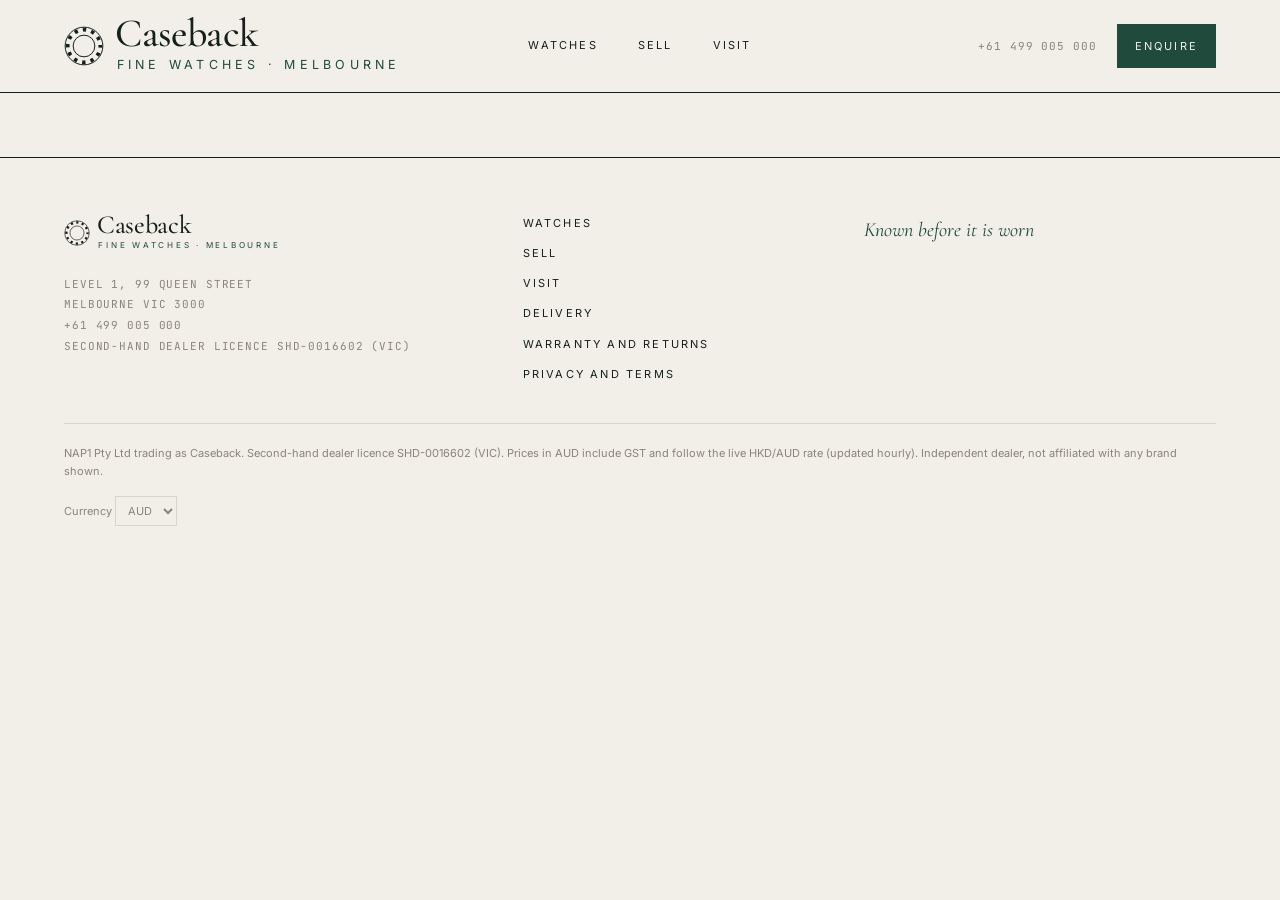
==== kit/index.caseback.template.html @ e190d452 "Caseback rebrand: new presentation layer (tokens, lockup, hero, ledger, tiles, product report, sell " ====
<!DOCTYPE html>
<html lang="en-AU">
<head>
<meta charset="utf-8">
<meta name="viewport" content="width=device-width, initial-scale=1">
<title>Caseback · Fine watches, Melbourne</title>
<meta name="description" content="Caseback is an independent Melbourne dealer in new and pre-owned fine watches. Rolex, Patek Philippe, Audemars Piguet, Richard Mille and more. Level 1, 99 Queen Street, by appointment.">
<link rel="icon" type="image/svg+xml" href="data:image/svg+xml,%3Csvg xmlns=%27http://www.w3.org/2000/svg%27 viewBox=%270 0 140 140%27 fill=%27none%27 stroke=%27%2315201C%27%3E%3Ccircle cx=%2770%27 cy=%2770%27 r=%2764%27 stroke-width=%277%27/%3E%3Ccircle cx=%2770%27 cy=%2770%27 r=%2750%27 stroke-width=%2722%27 stroke-dasharray=%2712 17.85%27 stroke-dashoffset=%276%27/%3E%3C/svg%3E">
<link rel="preconnect" href="https://fonts.googleapis.com">
<link rel="preconnect" href="https://fonts.gstatic.com" crossorigin>
<link href="https://fonts.googleapis.com/css2?family=Cormorant+Garamond:ital,wght@0,300;0,400;0,500;1,300;1,400&family=Inter:wght@400;500&family=JetBrains+Mono:wght@400&display=swap" rel="stylesheet">
<style id="caseback">
/* Caseback design tokens, v1, 2026-11-09 (from BRAND.md) */
:root{
  --cb-chalk:#F1EFE8;--cb-paper:#F6F4EE;--cb-peat:#15201C;--cb-bottle:#1F4A3C;--cb-bottle-deep:#143127;--cb-straw:#C9B98A;
  --cb-stone:#5C5853;--cb-mist:#8A8479;--cb-rule:#D6D5CE;--cb-rule-dark:#2E5C4C;--cb-on-dark:#F1EFE8;--cb-on-dark-muted:#CFE0D8;--cb-on-peat-muted:#B9B2A3;
  --cb-ok:#2F6B4F;--cb-warn:#8A5A1E;--cb-error:#7A2E2E;
  --cb-bg:var(--cb-chalk);--cb-bg-raised:var(--cb-paper);--cb-fg:var(--cb-peat);--cb-fg-2:var(--cb-stone);--cb-fg-3:var(--cb-mist);
  --cb-accent:var(--cb-bottle);--cb-accent-hover:var(--cb-bottle-deep);--cb-line:var(--cb-peat);--cb-line-soft:var(--cb-rule);
  --cb-font-display:"Cormorant Garamond","Times New Roman",serif;--cb-font-ui:Inter,system-ui,-apple-system,sans-serif;--cb-font-mono:"JetBrains Mono",ui-monospace,"SF Mono",Menlo,monospace;
  --cb-text-hero:112px;--cb-text-display:96px;--cb-text-h1:60px;--cb-text-h2:44px;--cb-text-h3:30px;--cb-text-h4:24px;--cb-text-wordmark:40px;
  --cb-text-body:16px;--cb-text-body-sm:13px;--cb-text-label:11px;--cb-text-badge:10px;--cb-text-mono:13px;--cb-text-mono-sm:11px;
  --cb-track-label:.2em;--cb-track-badge:.16em;--cb-track-desc:.34em;--cb-track-display:-.02em;
  --cb-leading-display:.92;--cb-leading-heading:1.05;--cb-leading-body:1.65;
  --cb-s1:4px;--cb-s2:8px;--cb-s3:12px;--cb-s4:16px;--cb-s5:24px;--cb-s6:32px;--cb-s7:48px;--cb-s8:64px;--cb-s9:96px;--cb-s10:128px;
  --cb-gutter:64px;--cb-max:1312px;--cb-col-gap:24px;--cb-radius:0;--cb-radius-icon:14px;
  --cb-ease:cubic-bezier(.2,.6,.2,1);--cb-dur:180ms;--cb-dur-slow:320ms;
}
@media (max-width:1024px){:root{--cb-gutter:40px;--cb-text-hero:84px;--cb-text-display:72px;--cb-text-h1:48px;--cb-text-h2:36px}}
@media (max-width:768px){:root{--cb-gutter:20px;--cb-text-hero:64px;--cb-text-display:56px;--cb-text-h1:40px;--cb-text-h2:32px;--cb-text-h3:24px;--cb-text-wordmark:26px}}
*{box-sizing:border-box;margin:0;padding:0}
html{background:var(--cb-bg);color:var(--cb-fg);font-family:var(--cb-font-ui);font-size:var(--cb-text-body);line-height:var(--cb-leading-body);-webkit-font-smoothing:antialiased;scroll-behavior:smooth}
body{margin:0;background:var(--cb-bg);color:var(--cb-fg);overflow-x:hidden}
h1,h2,h3,h4{font-family:var(--cb-font-display);font-weight:300;letter-spacing:var(--cb-track-display);line-height:var(--cb-leading-display);margin:0}
h3,h4{font-weight:400;letter-spacing:0;line-height:var(--cb-leading-heading)}
h1{font-size:var(--cb-text-h1)}h2{font-size:var(--cb-text-h2)}h3{font-size:var(--cb-text-h3)}h4{font-size:var(--cb-text-h4)}
h1 em,h2 em,h3 em{font-style:italic;font-weight:300}
a{color:var(--cb-accent);text-decoration:none;transition:color var(--cb-dur)}a:hover{color:var(--cb-accent-hover)}
button,input,select,textarea{font:inherit;border-radius:var(--cb-radius);color:inherit}
button{cursor:pointer;background:none;border:0}
img{display:block;max-width:100%}
::selection{background:var(--cb-bottle);color:var(--cb-on-dark)}
.cb-mono{font-family:var(--cb-font-mono);font-size:var(--cb-text-mono);letter-spacing:.02em}
.cb-mono-sm{font-family:var(--cb-font-mono);font-size:var(--cb-text-mono-sm);letter-spacing:.08em;color:var(--cb-fg-3)}
.cb-label{font-size:var(--cb-text-label);letter-spacing:var(--cb-track-label);text-transform:uppercase}
.cb-eyebrow{font-size:var(--cb-text-label);letter-spacing:var(--cb-track-label);text-transform:uppercase;color:var(--cb-accent)}
.cb-rule{border-top:1px solid var(--cb-line)}
.cb-container,.wrap{max-width:calc(var(--cb-max) + 2*var(--cb-gutter));margin-inline:auto;padding-inline:var(--cb-gutter)}
.hide{display:none!important}

/* buttons */
.cb-btn{display:inline-flex;align-items:center;justify-content:center;min-height:44px;font-family:var(--cb-font-ui);font-size:var(--cb-text-label);letter-spacing:var(--cb-track-label);text-transform:uppercase;font-weight:400;padding:18px 30px;background:var(--cb-peat);color:var(--cb-on-dark);border:0;transition:background var(--cb-dur),color var(--cb-dur);text-align:center}
.cb-btn:hover{background:var(--cb-bottle);color:var(--cb-on-dark)}
.cb-btn--green{background:var(--cb-on-dark);color:var(--cb-peat)}.cb-btn--green:hover{background:var(--cb-paper);color:var(--cb-peat)}
.cb-btn--secondary{background:transparent;color:var(--cb-peat);border:1px solid var(--cb-peat);padding:17px 29px}.cb-btn--secondary:hover{background:var(--cb-peat);color:var(--cb-on-dark)}
.cb-btn--accent{background:var(--cb-bottle);color:var(--cb-on-dark);padding:12px 18px}.cb-btn--accent:hover{background:var(--cb-bottle-deep);color:var(--cb-on-dark)}
.cb-btn--block{display:flex;width:100%}
.cb-link{font-size:var(--cb-text-label);letter-spacing:var(--cb-track-label);text-transform:uppercase;color:var(--cb-peat);border-bottom:1px solid var(--cb-bottle);padding-bottom:4px}
.cb-link:hover{color:var(--cb-bottle)}

/* lockup */
.cb-lockup{display:inline-flex;align-items:center;gap:.28em;color:var(--cb-peat);text-decoration:none;font-size:var(--cb-text-wordmark)}
.cb-lockup:hover{color:var(--cb-peat)}
.cb-lockup__mark{width:1em;height:1em;flex:none}
.cb-lockup__text{display:flex;flex-direction:column;gap:.1em}
.cb-lockup__word{font-family:var(--cb-font-display);font-weight:500;font-size:1em;line-height:.86;letter-spacing:-.015em}
.cb-lockup__desc{font-family:var(--cb-font-ui);font-size:.3125em;letter-spacing:var(--cb-track-desc);text-transform:uppercase;color:var(--cb-bottle);padding-left:.12em;white-space:nowrap}
@media (max-width:768px){.cb-lockup__desc{display:none}}

/* header */
.cb-header{border-bottom:1px solid var(--cb-line);background:var(--cb-bg)}
.cb-header__in{display:grid;grid-template-columns:1fr auto 1fr;align-items:center;height:92px;gap:24px}
.cb-nav{display:flex;gap:40px}
.cb-nav a{font-size:var(--cb-text-label);letter-spacing:var(--cb-track-label);text-transform:uppercase;color:var(--cb-peat);padding:6px 0;border-bottom:1px solid transparent}
.cb-nav a:hover{color:var(--cb-bottle)}.cb-nav a.on{border-bottom-color:var(--cb-bottle)}
.cb-header__right{justify-self:end;display:flex;align-items:center;gap:20px}
.cb-header__right .cb-mono-sm{white-space:nowrap}
.cb-burger,.cb-wa-sq{display:none;width:44px;height:44px;align-items:center;justify-content:center;color:var(--cb-peat)}
.cb-burger svg,.cb-wa-sq svg{width:24px;height:24px}
.cb-wa-sq{background:var(--cb-bottle);color:var(--cb-on-dark)}
.cb-sheet{position:fixed;inset:0;background:var(--cb-bg);z-index:95;display:none;flex-direction:column;padding:20px var(--cb-gutter)}
.cb-sheet.on{display:flex}
.cb-sheet__top{display:flex;justify-content:space-between;align-items:center;height:64px;border-bottom:1px solid var(--cb-line)}
.cb-sheet nav{display:flex;flex-direction:column;margin-top:24px}
.cb-sheet nav a{font-family:var(--cb-font-display);font-weight:300;font-size:44px;color:var(--cb-peat);padding:10px 0;border-bottom:1px solid var(--cb-rule)}
@media (max-width:900px){.cb-header__in{grid-template-columns:1fr auto;height:64px}.cb-nav,.cb-header__right .cb-mono-sm,.cb-header__right .cb-btn{display:none}.cb-burger,.cb-wa-sq{display:inline-flex}.cb-header__right{gap:8px}}

/* whatsapp float */
.cb-wa{position:fixed;right:24px;bottom:24px;width:56px;height:56px;border-radius:50%;background:var(--cb-bottle);color:var(--cb-on-dark);display:flex;align-items:center;justify-content:center;z-index:70;opacity:0;pointer-events:none;transition:opacity var(--cb-dur),background var(--cb-dur)}
.cb-wa.on{opacity:1;pointer-events:auto}.cb-wa:hover{background:var(--cb-bottle-deep);color:var(--cb-on-dark)}
.cb-wa svg{width:26px;height:26px;fill:currentColor}

/* sections */
.cb-sec{border-top:1px solid var(--cb-line);padding:56px 0 48px}
.cb-sec__head{display:flex;justify-content:space-between;align-items:baseline;gap:24px;margin-bottom:32px;flex-wrap:wrap}
@media (max-width:768px){.cb-sec{padding:40px 0 32px}}

/* hero */
.cb-hero{display:grid;grid-template-columns:52fr 48fr;min-height:780px;border-bottom:1px solid var(--cb-line)}
.cb-hero__copy{padding:96px var(--cb-s8) 40px max(var(--cb-gutter),calc((100vw - var(--cb-max))/2));display:flex;flex-direction:column}
.cb-hero__eyebrow{display:flex;align-items:center;gap:14px;margin-bottom:40px}
.cb-hero__eyebrow i{display:block;width:36px;height:1px;background:var(--cb-bottle)}
.cb-hero h1{font-size:var(--cb-text-hero);line-height:.9;letter-spacing:-.025em;font-weight:300;margin-bottom:36px;max-width:9em}
.cb-hero p{font-size:16px;color:var(--cb-stone);max-width:420px;margin-bottom:36px}
.cb-hero__cta{display:flex;align-items:center;gap:32px;flex-wrap:wrap}
.cb-hero__strip{margin-top:auto;padding-top:48px}
.cb-hero__panel{position:relative;background:var(--cb-bottle);overflow:hidden;display:flex;align-items:center;justify-content:center;color:var(--cb-on-dark)}
.cb-hero__seal{position:absolute;width:760px;height:760px;right:-253px;top:50%;transform:translateY(-50%);opacity:.5}
.cb-hero__tile{position:relative;width:300px;height:380px;background:var(--cb-chalk);display:flex;flex-direction:column;padding:18px}
.cb-hero__tile .ph{flex:1;display:flex;align-items:center;justify-content:center;min-height:0}
.cb-hero__tile img{max-height:100%;object-fit:contain;mix-blend-mode:multiply}
.cb-hero__tile .cb-mono-sm{color:var(--cb-stone);margin-top:10px}
.cb-hero__sealed{position:absolute;left:32px;bottom:28px;font-family:var(--cb-font-display);font-style:italic;font-size:20px;color:var(--cb-straw)}
@media (max-width:900px){.cb-hero{grid-template-columns:1fr;min-height:0}.cb-hero__copy{padding:48px var(--cb-gutter) 32px}.cb-hero__panel{height:420px}.cb-hero__seal{width:520px;height:520px;right:-200px;top:-120px;transform:none}.cb-hero__tile{width:240px;height:300px}.cb-hero h1{margin-bottom:24px}}

/* ledger */
.cb-ledger{display:grid;grid-template-columns:repeat(4,minmax(0,1fr));border-bottom:1px solid var(--cb-line)}
.cb-ledger a{display:flex;justify-content:space-between;align-items:baseline;gap:12px;padding:28px 24px;border-left:1px solid var(--cb-line);color:var(--cb-peat)}
.cb-ledger a:first-child{border-left:0;padding-left:0}
.cb-ledger a:hover{color:var(--cb-bottle)}
.cb-ledger b{font-family:var(--cb-font-display);font-weight:400;font-size:30px;line-height:1}
@media (max-width:768px){.cb-ledger{grid-template-columns:repeat(2,minmax(0,1fr))}.cb-ledger a{padding:20px 14px}.cb-ledger a:nth-child(odd){border-left:0;padding-left:0}.cb-ledger a:nth-child(-n+2){border-bottom:1px solid var(--cb-line)}.cb-ledger b{font-size:24px}}

/* promise */
.cb-promise{display:grid;grid-template-columns:repeat(4,minmax(0,1fr));gap:var(--cb-col-gap)}
.cb-promise h4{margin:14px 0 8px}
.cb-promise p{font-size:13px;color:var(--cb-stone)}
@media (max-width:768px){.cb-promise{grid-template-columns:minmax(0,1fr);gap:20px}.cb-promise>div{display:grid;grid-template-columns:44px 1fr;column-gap:8px}.cb-promise h4{margin:0 0 4px}.cb-promise .cb-eyebrow{grid-row:span 2;padding-top:6px}}

/* by house */
.cb-houses{display:grid;grid-template-columns:repeat(4,minmax(0,1fr));gap:var(--cb-col-gap)}
.cb-house{display:block;color:var(--cb-peat);border-top:1px solid var(--cb-line);padding-top:16px}
.cb-house:hover{color:var(--cb-bottle)}
.cb-house .ph{aspect-ratio:4/5;display:flex;align-items:center;justify-content:center;padding:14%;overflow:hidden}
.cb-house .ph img{max-height:100%;object-fit:contain;mix-blend-mode:multiply;transition:transform var(--cb-dur-slow) var(--cb-ease)}
.cb-house:hover .ph img{transform:translateY(-4px)}
.cb-house .row{display:flex;justify-content:space-between;align-items:baseline;gap:10px;margin-top:12px}
.cb-house b{font-family:var(--cb-font-display);font-weight:400;font-size:30px;line-height:1.05}
@media (max-width:900px){.cb-houses{grid-template-columns:repeat(2,minmax(0,1fr))}.cb-house b{font-size:22px}}

/* visit */
.cb-visit{display:grid;grid-template-columns:1fr 1fr;border-top:1px solid var(--cb-line)}
.cb-visit__map{min-height:360px;display:flex;align-items:center;justify-content:center;padding:40px;border-right:1px solid var(--cb-line)}
.cb-visit__map svg{width:100%;max-width:420px;height:auto;color:var(--cb-rule)}
.cb-visit__info{background:var(--cb-paper);padding:48px}
.cb-visit__info h3{margin:14px 0 6px}
.cb-visit__info p{color:var(--cb-stone);font-size:16px}
.cb-people{display:grid;grid-template-columns:1fr 1fr;gap:24px;margin:28px 0;border-top:1px solid var(--cb-rule);padding-top:20px}
.cb-people b{display:block;font-family:var(--cb-font-display);font-weight:400;font-size:24px}
.cb-people span{display:block;font-size:13px;color:var(--cb-stone)}
@media (max-width:900px){.cb-visit{grid-template-columns:1fr}.cb-visit__map{border-right:0;border-bottom:1px solid var(--cb-line);min-height:220px}.cb-visit__info{padding:32px var(--cb-gutter)}}

/* product tile + grid */
.cb-grid{display:grid;grid-template-columns:repeat(3,minmax(0,1fr));gap:48px var(--cb-col-gap)}
.cb-tile{display:block;border-top:1px solid var(--cb-line);padding-top:16px;color:var(--cb-peat);min-width:0;position:relative}
.cb-tile:hover{color:var(--cb-peat)}
.cb-tile__img{position:relative;aspect-ratio:4/5;display:flex;align-items:center;justify-content:center;padding:12%;overflow:hidden}
.cb-tile__img img{max-height:100%;width:auto;object-fit:contain;mix-blend-mode:multiply;transition:transform var(--cb-dur-slow) var(--cb-ease)}
.cb-tile:hover .cb-tile__img img{transform:translateY(-4px)}
.cb-tile__img svg.art{width:80%;height:auto}
.cb-tile__stamp{position:absolute;top:0;right:0;width:34px;height:34px;color:var(--cb-bottle)}
.cb-tile__l1{display:flex;justify-content:space-between;align-items:baseline;gap:14px;margin-top:14px}
.cb-tile__l1 h4{font-size:24px;line-height:1.15;min-width:0}
.cb-tile__l1 .cb-mono{white-space:nowrap}
.cb-tile__l2{display:flex;justify-content:space-between;gap:12px;margin-top:8px;text-transform:uppercase}
.cb-tile__l2 .c{color:var(--cb-bottle);white-space:nowrap}
.cb-tile .poa{color:var(--cb-bottle)}
.cb-tile__sold{position:absolute;inset:0;display:flex;align-items:center;justify-content:center;background:color-mix(in srgb,var(--cb-chalk) 70%,transparent)}
@media (max-width:1024px){.cb-grid{grid-template-columns:repeat(2,minmax(0,1fr))}}
@media (max-width:640px){.cb-grid{grid-template-columns:minmax(0,1fr);gap:0}.cb-tile{display:grid;grid-template-columns:40% 1fr;column-gap:16px;padding:16px 0}.cb-tile__img{grid-row:span 2;padding:8%}.cb-tile__stamp{width:24px;height:24px}.cb-tile__l1{flex-direction:column;gap:6px;margin-top:0}.cb-tile__l1 h4{font-size:20px}.cb-tile__l2{flex-direction:column;gap:4px;margin-top:6px}}
.cb-rail{display:grid;grid-template-columns:repeat(3,minmax(0,1fr));gap:var(--cb-col-gap)}
@media (max-width:768px){.cb-rail{display:flex;overflow-x:auto;scroll-snap-type:x mandatory;gap:16px}.cb-rail>.cb-tile{flex:0 0 80%;scroll-snap-align:start;display:block}.cb-rail .cb-tile__l1{flex-direction:row}.cb-rail .cb-tile__l2{flex-direction:row}}

/* collection page */
.cb-crumbs{padding:24px 0 0;text-transform:uppercase}
.cb-crumbs a{color:var(--cb-mist)}.cb-crumbs a:hover{color:var(--cb-bottle)}.cb-crumbs b{color:var(--cb-peat);font-weight:400}
.cb-titlerow{display:flex;align-items:baseline;gap:18px;flex-wrap:wrap;padding:28px 0 24px;border-bottom:1px solid var(--cb-line)}
.cb-titlerow h2 em{font-style:italic}
.cb-titlerow .tools{margin-left:auto;display:flex;gap:12px;align-items:center;flex-wrap:wrap}
.cb-input,.cb-select{background:var(--cb-paper);border:1px solid var(--cb-rule);padding:12px 16px;font-size:14px;color:var(--cb-peat);min-height:44px}
.cb-input:focus,.cb-select:focus{border-color:var(--cb-peat);outline:none}
.cb-input:focus-visible,.cb-select:focus-visible{outline:2px solid var(--cb-peat);outline-offset:1px}
.cb-input.mono{font-family:var(--cb-font-mono);font-size:13px}
.cb-search{display:flex}.cb-search .cb-input{width:260px;border-right:0}
.cb-collection{display:grid;grid-template-columns:240px minmax(0,1fr);gap:48px;padding-top:32px}
.cb-filters h5{font-size:var(--cb-text-label);letter-spacing:var(--cb-track-label);text-transform:uppercase;color:var(--cb-bottle);font-weight:400;margin:24px 0 10px}
.cb-filters>div:first-child h5{margin-top:0}
.cb-filters>div{border-bottom:1px solid var(--cb-rule);padding-bottom:16px}
.cb-filters label{display:flex;align-items:center;gap:10px;font-size:13px;padding:4px 0;cursor:pointer;color:var(--cb-peat)}
.cb-filters label i{margin-left:auto;font-style:normal;font-family:var(--cb-font-mono);font-size:11px;color:var(--cb-mist)}
.cb-filters input[type=checkbox]{appearance:none;width:16px;height:16px;border:1px solid var(--cb-peat);background:transparent;flex:none;display:grid;place-content:center;margin:0}
.cb-filters input[type=checkbox]:checked{background:var(--cb-peat)}
.cb-filters input[type=checkbox]:checked::after{content:"";width:8px;height:4px;border:1.5px solid var(--cb-chalk);border-top:0;border-right:0;transform:rotate(-45deg) translate(1px,-1px)}
.cb-filters .more{font-size:11px;letter-spacing:.18em;text-transform:uppercase;color:var(--cb-peat);border-bottom:1px solid var(--cb-bottle);padding-bottom:2px;margin-top:6px;display:inline-block}
.cb-filters .rng{display:flex;gap:8px;align-items:center}.cb-filters .rng .cb-input{width:100%;padding:10px}
.cb-chips{display:flex;gap:8px;flex-wrap:wrap;margin-bottom:20px}
.cb-badge{display:inline-flex;align-items:center;gap:8px;font-size:var(--cb-text-badge);letter-spacing:var(--cb-track-badge);text-transform:uppercase;padding:7px 12px;border:1px solid var(--cb-peat);color:var(--cb-peat)}
.cb-badge--green{border-color:var(--cb-bottle);color:var(--cb-bottle)}
.cb-fbtn{display:none}
.cb-pager{display:flex;justify-content:space-between;align-items:center;gap:16px;flex-wrap:wrap;margin-top:56px;padding-top:20px;border-top:1px solid var(--cb-rule)}
.cb-pager .nums{display:flex;gap:4px;flex-wrap:wrap;align-items:center}
.cb-pager button{font-family:var(--cb-font-mono);font-size:13px;color:var(--cb-mist);padding:10px 10px;min-width:40px;min-height:44px}
.cb-pager button.on{color:var(--cb-peat);text-decoration:underline;text-underline-offset:6px}
.cb-pager .gap{color:var(--cb-mist);font-family:var(--cb-font-mono)}
.cb-empty{padding:72px 0;text-align:left}
.cb-empty h3{margin-bottom:10px}.cb-empty p{color:var(--cb-stone);margin-bottom:28px}
@media (max-width:900px){.cb-collection{grid-template-columns:minmax(0,1fr);gap:0}.cb-filters{display:none;position:fixed;inset:0;background:var(--cb-bg);z-index:96;overflow:auto;padding:20px var(--cb-gutter) 100px}.cb-filters.open{display:block}.cb-fbtn{display:inline-flex}.cb-search .cb-input{width:100%}.cb-titlerow .tools{margin-left:0;width:100%}.cb-search{flex:1 1 100%}}
.cb-sheethead{display:none}
@media (max-width:900px){.cb-sheethead{display:flex;justify-content:space-between;align-items:center;height:64px;border-bottom:1px solid var(--cb-line);margin-bottom:12px}}

/* product page */
.cb-product{display:grid;grid-template-columns:7fr 5fr;gap:64px;padding:32px 0 64px}
.cb-gallery{border:1px solid var(--cb-peat);aspect-ratio:4/5;position:relative;display:flex;align-items:center;justify-content:center;padding:10%}
.cb-gallery img{max-height:100%;object-fit:contain;mix-blend-mode:multiply}
.cb-gallery .cap{position:absolute;left:18px;bottom:14px}
.cb-buy h1{margin:12px 0 18px}
.cb-buy h1 em{display:block}
.cb-buy .meta{font-family:var(--cb-font-mono);font-size:12px;letter-spacing:.06em;color:var(--cb-stone);text-transform:uppercase;padding-bottom:24px;border-bottom:1px solid var(--cb-line)}
.cb-price{display:flex;align-items:baseline;gap:16px;flex-wrap:wrap;margin:24px 0 18px}
.cb-price .p{font-family:var(--cb-font-mono);font-size:34px;letter-spacing:.01em}
.cb-price .p.poa{font-size:20px;color:var(--cb-bottle)}
.cb-buy .badges{display:flex;gap:8px;flex-wrap:wrap;margin-bottom:28px}
.cb-buy .actions{display:flex;flex-direction:column;gap:10px}
.cb-buy .note{font-size:12px;color:var(--cb-mist);text-align:center;margin-top:14px}
.cb-report{margin-top:40px;background:var(--cb-paper);border:1px solid var(--cb-peat);padding:28px}
.cb-report__head{display:flex;justify-content:space-between;align-items:center;gap:20px;margin-bottom:18px}
.cb-report__head h3{font-size:26px}
.cb-report__head svg{width:120px;height:120px;flex:none}
.cb-kv{display:grid;grid-template-columns:120px 1fr;font-size:13px}
.cb-kv dt,.cb-kv dd{padding:10px 0;border-top:1px solid var(--cb-rule)}
.cb-kv dt{color:var(--cb-stone)}
.cb-kv dd .cb-mono{font-size:13px}
.cb-specs{display:grid;grid-template-columns:repeat(4,minmax(0,1fr));gap:var(--cb-col-gap)}
.cb-specs div span{display:block;font-size:10px;letter-spacing:.16em;text-transform:uppercase;color:var(--cb-mist);margin-bottom:8px}
.cb-specs div b{font-family:var(--cb-font-display);font-weight:400;font-size:22px;line-height:1.15}
@media (max-width:900px){.cb-product{grid-template-columns:minmax(0,1fr);gap:28px;padding-bottom:110px}.cb-specs{grid-template-columns:repeat(2,minmax(0,1fr));row-gap:24px}.cb-buy .actions{position:fixed;left:0;right:0;bottom:0;z-index:80;background:var(--cb-bg);border-top:1px solid var(--cb-line);padding:14px var(--cb-gutter);flex-direction:row;height:72px;align-items:center}.cb-buy .actions .cb-btn{flex:1;padding:12px 10px;min-height:44px}.cb-report__head svg{width:84px;height:84px}}

/* sell + generic pages */
.cb-greenhero{background:var(--cb-bottle);color:var(--cb-on-dark);padding:96px 0 88px}
.cb-greenhero h1{font-size:var(--cb-text-display);line-height:.95;letter-spacing:-.02em;max-width:10em}
.cb-greenhero h1 em{display:block}
.cb-greenhero p{color:var(--cb-on-dark-muted);max-width:520px;margin-top:28px}
.cb-steps{display:grid;grid-template-columns:repeat(3,minmax(0,1fr));gap:var(--cb-col-gap)}
.cb-steps h4{margin:12px 0 6px}.cb-steps p{font-size:13px;color:var(--cb-stone)}
.cb-form{max-width:640px;display:grid;grid-template-columns:1fr 1fr;gap:20px 16px}
.cb-form .full{grid-column:1/-1}
.cb-form label.l{display:block;font-size:11px;letter-spacing:.18em;text-transform:uppercase;color:var(--cb-mist);margin-bottom:8px}
.cb-form .cb-input,.cb-form .cb-select,.cb-form textarea{width:100%}
.cb-form textarea{background:var(--cb-paper);border:1px solid var(--cb-rule);padding:14px 16px;font-size:14px;color:var(--cb-peat)}
.cb-form textarea:focus{border-color:var(--cb-peat);outline:none}
.cb-radios{display:flex;gap:18px;flex-wrap:wrap;font-size:14px}
.cb-radios label{display:flex;align-items:center;gap:8px;cursor:pointer}
.cb-radios input{appearance:none;width:16px;height:16px;border:1px solid var(--cb-peat);border-radius:50%;margin:0;display:grid;place-content:center}
.cb-radios input:checked::after{content:"";width:8px;height:8px;border-radius:50%;background:var(--cb-peat)}
.cb-form .reassure{font-size:12px;color:var(--cb-mist);margin-top:12px}
.cb-page{max-width:820px;padding:56px 0 64px}
.cb-page h1{font-size:var(--cb-text-h2);margin-bottom:24px}
.cb-page h2{font-size:30px;margin:36px 0 12px;font-weight:400;letter-spacing:0}
.cb-page p,.cb-page li{color:var(--cb-stone);margin-bottom:12px}
.cb-page ul{padding-left:20px}
@media (max-width:768px){.cb-steps{grid-template-columns:minmax(0,1fr);gap:20px}.cb-form{grid-template-columns:minmax(0,1fr)}.cb-greenhero{padding:56px 0}}

/* footer */
.cb-footer{border-top:1px solid var(--cb-line);margin-top:64px}
.cb-footer__cols{display:grid;grid-template-columns:1.4fr 1fr 1.2fr;gap:48px;padding:56px 0 40px}
.cb-footer .cb-lockup{font-size:26px}
.cb-footer address{font-style:normal;margin-top:20px;line-height:1.9}
.cb-footer nav{display:flex;flex-direction:column;gap:12px}
.cb-footer nav a{font-size:11px;letter-spacing:.2em;text-transform:uppercase;color:var(--cb-peat)}
.cb-footer nav a:hover{color:var(--cb-bottle)}
.cb-footer .tag{font-family:var(--cb-font-display);font-style:italic;font-weight:400;font-size:20px;color:var(--cb-bottle)}
.cb-footer__legal{display:flex;justify-content:space-between;align-items:center;gap:16px;flex-wrap:wrap;border-top:1px solid var(--cb-rule);padding:20px 0 28px;font-size:11px;color:var(--cb-mist)}
.cb-footer__legal select{background:transparent;border:1px solid var(--cb-rule);font-size:11px;color:var(--cb-mist);padding:6px 8px}
@media (max-width:768px){.cb-footer__cols{grid-template-columns:minmax(0,1fr);gap:32px}}

/* legacy elements kept for script compatibility */
.overlay{position:fixed;inset:0;background:color-mix(in srgb,var(--cb-peat) 40%,transparent);z-index:80;display:none}.overlay.on{display:block}
.modal{position:fixed;left:50%;top:50%;transform:translate(-50%,-50%);background:var(--cb-bg);border:1px solid var(--cb-peat);width:480px;max-width:94vw;z-index:95;display:none;padding:32px}
.modal.on{display:block}
.modal h3{font-size:30px;margin-bottom:12px}
.modal label{display:block;font-size:11px;letter-spacing:.18em;text-transform:uppercase;color:var(--cb-mist);margin:16px 0 8px}
.modal input,.modal textarea,.modal select{width:100%;background:var(--cb-paper);border:1px solid var(--cb-rule);padding:12px 14px;font-size:14px}
.modal p{font-size:13px;color:var(--cb-stone)}
.modal .x{position:absolute;top:12px;right:16px;font-size:22px;color:var(--cb-peat)}
.modal .btn,.modal button.btn{display:flex;width:100%;justify-content:center;margin-top:20px;background:var(--cb-peat);color:var(--cb-on-dark);padding:18px 30px;font-size:11px;letter-spacing:.2em;text-transform:uppercase;border:0}
.toast{position:fixed;left:50%;bottom:24px;transform:translateX(-50%);background:var(--cb-peat);color:var(--cb-on-dark);padding:12px 20px;font-size:13px;z-index:99;display:none}.toast.on{display:block}
.drawer{display:none}

</style>
</head>
<body>

<!-- CASEBACK HEADER -->
<header class="cb-header"><div class="wrap cb-header__in">
  <a href="#home" class="cb-lockup" aria-label="Caseback, fine watches, Melbourne">
    <svg class="cb-lockup__mark" viewBox="0 0 140 140" fill="none" stroke="currentColor" aria-hidden="true"><circle cx="70" cy="70" r="66" stroke-width="3.5"/><circle cx="70" cy="70" r="57" stroke-width="13" stroke-dasharray="12 17.85" stroke-dashoffset="6"/><circle cx="70" cy="70" r="38" stroke-width="3.5"/></svg>
    <span class="cb-lockup__text"><span class="cb-lockup__word">Caseback</span><span class="cb-lockup__desc">Fine watches · Melbourne</span></span>
  </a>
  <nav class="cb-nav" id="cbnav"><a href="#watches">Watches</a><a href="#sell">Sell</a><a href="#visit">Visit</a></nav>
  <div class="cb-header__right">
    <span class="cb-mono-sm">+61 499 005 000</span>
    <a class="cb-btn cb-btn--accent" href="https://wa.me/61499005000" target="_blank" rel="noopener">Enquire</a>
    <a class="cb-wa-sq" href="https://wa.me/61499005000" target="_blank" rel="noopener" aria-label="WhatsApp"><svg viewBox="0 0 24 24" fill="currentColor"><path d="M17.5 14.4c-.3-.1-1.8-.9-2-1-.3-.1-.5-.1-.7.1-.2.3-.8 1-.9 1.2-.2.2-.3.2-.6.1-.3-.1-1.3-.5-2.4-1.5-.9-.8-1.5-1.8-1.7-2.1-.2-.3 0-.5.1-.6l.4-.5.3-.5c.1-.2 0-.4 0-.5l-.9-2.2c-.2-.6-.5-.5-.7-.5h-.6c-.2 0-.5.1-.8.4-.3.3-1 1-1 2.5s1.1 2.9 1.2 3.1c.1.2 2.1 3.2 5.1 4.5 2.5 1 3 .8 3.6.8.6-.1 1.8-.7 2-1.4.2-.7.2-1.3.2-1.4-.1-.2-.3-.3-.6-.4zM12 2a10 10 0 0 0-8.6 15.1L2 22l5-1.3A10 10 0 1 0 12 2zm0 18.3a8.3 8.3 0 0 1-4.2-1.2l-.3-.2-3 .8.8-2.9-.2-.3A8.3 8.3 0 1 1 12 20.3z"/></svg></a>
    <button class="cb-burger" onclick="cbMenu(true)" aria-label="Menu"><svg viewBox="0 0 24 24" fill="none" stroke="currentColor" stroke-width="1"><path d="M3 7h18M3 12h18M3 17h18"/></svg></button>
  </div>
</div></header>
<div class="cb-sheet" id="cbsheet"><div class="cb-sheet__top"><span class="cb-lockup" style="font-size:26px"><svg class="cb-lockup__mark" viewBox="0 0 140 140" fill="none" stroke="currentColor" aria-hidden="true"><circle cx="70" cy="70" r="66" stroke-width="3.5"/><circle cx="70" cy="70" r="57" stroke-width="13" stroke-dasharray="12 17.85" stroke-dashoffset="6"/><circle cx="70" cy="70" r="38" stroke-width="3.5"/></svg><span class="cb-lockup__text"><span class="cb-lockup__word">Caseback</span></span></span><button class="cb-burger" style="display:inline-flex" onclick="cbMenu(false)" aria-label="Close"><svg viewBox="0 0 24 24" fill="none" stroke="currentColor" stroke-width="1"><path d="M6 6l12 12M18 6L6 18"/></svg></button></div>
  <nav><a href="#home">Home</a><a href="#watches">Watches</a><a href="#sell">Sell</a><a href="#visit">Visit</a></nav>
  <p class="cb-mono-sm" style="margin-top:32px">+61 499 005 000 · Level 1, 99 Queen Street, Melbourne</p>
</div>
<!-- legacy hooks kept so the existing data/pricing script runs unchanged -->
<div class="hide"><ul id="mainnav"><li></li><li></li><li></li><li></li><li></li></ul><div id="megaBrands"></div><form id="searchbar"></form><span id="cartN"></span><span id="wlN"></span><div id="menu"></div></div>

<main id="app"></main>

<a class="cb-wa" id="cbwa" href="https://wa.me/61499005000" target="_blank" rel="noopener" aria-label="WhatsApp"><svg viewBox="0 0 24 24"><path d="M17.5 14.4c-.3-.1-1.8-.9-2-1-.3-.1-.5-.1-.7.1-.2.3-.8 1-.9 1.2-.2.2-.3.2-.6.1-.3-.1-1.3-.5-2.4-1.5-.9-.8-1.5-1.8-1.7-2.1-.2-.3 0-.5.1-.6l.4-.5.3-.5c.1-.2 0-.4 0-.5l-.9-2.2c-.2-.6-.5-.5-.7-.5h-.6c-.2 0-.5.1-.8.4-.3.3-1 1-1 2.5s1.1 2.9 1.2 3.1c.1.2 2.1 3.2 5.1 4.5 2.5 1 3 .8 3.6.8.6-.1 1.8-.7 2-1.4.2-.7.2-1.3.2-1.4-.1-.2-.3-.3-.6-.4zM12 2a10 10 0 0 0-8.6 15.1L2 22l5-1.3A10 10 0 1 0 12 2zm0 18.3a8.3 8.3 0 0 1-4.2-1.2l-.3-.2-3 .8.8-2.9-.2-.3A8.3 8.3 0 1 1 12 20.3z"/></svg></a>

<div class="overlay" id="ov" onclick="closeAll()"></div>
<div class="drawer" id="drawer"><div class="hd"><span id="drTitle"></span></div><div class="bd" id="drBody"></div><div class="ft" id="drFoot"></div></div>
<div class="modal" id="modal"><button class="x" onclick="closeAll()" aria-label="Close">×</button><div id="modalBody"></div></div>
<div class="toast" id="toast"></div>
<div class="cs" id="cs"></div>

<footer class="cb-footer"><div class="wrap">
  <div class="cb-footer__cols">
    <div>
      <a href="#home" class="cb-lockup" aria-label="Caseback"><svg class="cb-lockup__mark" viewBox="0 0 140 140" fill="none" stroke="currentColor" aria-hidden="true"><circle cx="70" cy="70" r="66" stroke-width="3.5"/><circle cx="70" cy="70" r="57" stroke-width="13" stroke-dasharray="12 17.85" stroke-dashoffset="6"/><circle cx="70" cy="70" r="38" stroke-width="3.5"/></svg><span class="cb-lockup__text"><span class="cb-lockup__word">Caseback</span><span class="cb-lockup__desc">Fine watches · Melbourne</span></span></a>
      <address class="cb-mono-sm">LEVEL 1, 99 QUEEN STREET<br>MELBOURNE VIC 3000<br>+61 499 005 000<br>SECOND-HAND DEALER LICENCE SHD-0016602 (VIC)</address>
    </div>
    <nav><a href="#watches">Watches</a><a href="#sell">Sell</a><a href="#visit">Visit</a><a href="#info-shipping">Delivery</a><a href="#info-warranty">Warranty and returns</a><a href="#info-privacy">Privacy and terms</a></nav>
    <div><p class="tag">Known before it is worn</p></div>
  </div>
  <div class="cb-footer__legal"><span>NAP1 Pty Ltd trading as Caseback. Second-hand dealer licence SHD-0016602 (VIC). Prices in AUD include GST and follow the live HKD/AUD rate (<span id="fxNote">updated hourly</span>). Independent dealer, not affiliated with any brand shown.</span>
    <label>Currency <select id="cur"><option value="AUD">AUD</option><option value="USD">USD</option><option value="NZD">NZD</option><option value="SGD">SGD</option></select></label></div>
</div></footer>


<script id="listings" type="application/json">__LISTINGS__</script>
<script>
/* ===================== DATA LAYER =====================
   LISTINGS is the only data source. Replace the JSON block above
   (or assign window.LISTINGS before this script) with the live
   Seven Dials stock feed. Fields:
   id, brand, family, ref, material, dial, size, condition
   (New|Pre-Owned|Display), year, box, papers, price (AUD, null=POA),
   was (AUD or null), flags [new-arrival|hot|special|flash], sold,
   movement, sku, added (YYYY-MM-DD)
======================================================= */
const LISTINGS = window.LISTINGS || JSON.parse(document.getElementById('listings').textContent);
/* ---- live pricing (mirrors kit/build.py): cost = lower of VIP and cheapest brand-new group offer (AUD at base rate 0.185);
   ex-GST = cost +10%, rounded UP to a clean figure, capped at the higher source (floor +2%); then +10% GST.
   The browser rescales cost/cap by the live HKD/AUD rate from /fx.json. ---- */
const PRICING={target:1.10,floor:1.02,gst:1.10,baseRate:0.185};
let FX={rate:PRICING.baseRate,date:null};
function stepOf(v){return v<2000?100:(v<10000?500:1000);}
function cleanUp(v){return Math.ceil(v/stepOf(v))*stepOf(v);}
function cleanDown(v){return Math.floor(v/stepOf(v))*stepOf(v);}
function priceEx(cost,cap){let ex=cleanUp(cost*PRICING.target);if(cap!=null&&ex>cap){ex=Math.max(cleanDown(cap),cleanUp(cost*PRICING.floor));}return ex;}
function applyFx(rate,date){FX={rate,date};const k=rate/PRICING.baseRate;LISTINGS.forEach(it=>{if(it.cost){const p=Math.round(priceEx(it.cost*k,it.cap!=null?it.cap*k:null)*PRICING.gst);if(it.was!=null&&it.price!=null){it.was=p;}else it.price=p;}});}
applyFx(PRICING.baseRate,null);
fetch('fx.json?t='+Math.floor(Date.now()/600000)).then(r=>r.ok?r.json():null).then(j=>{const r=j&&j.rates&&j.rates.AUD;if(r&&r>0.1&&r<0.3){applyFx(r,j.date||null);render();}}).catch(()=>{});
const RATES = {AUD:1, USD:0.66, NZD:1.09, SGD:0.87};
const SYM = {AUD:'A$', USD:'US$', NZD:'NZ$', SGD:'S$'};
let CUR = 'AUD';
const state = {cart:[], wl:[], recent:[]};
try{Object.assign(state, JSON.parse(localStorage.getItem('sd-state')||'{}'));}catch(e){}
function save(){try{localStorage.setItem('sd-state',JSON.stringify(state));}catch(e){}}
const $=s=>document.querySelector(s);
const byId=Object.fromEntries(LISTINGS.map(x=>[x.id,x]));
const brands=[...new Set(LISTINGS.map(x=>x.brand))].sort();
const brandCount=b=>LISTINGS.filter(x=>x.brand===b).length;
const slug=s=>s.toLowerCase().replace(/[^a-z0-9]+/g,'-').replace(/^-|-$/g,'');
const brandBySlug=Object.fromEntries(brands.map(b=>[slug(b),b]));
function money(v){ if(v==null) return null; const n=Math.round(v*RATES[CUR]); return SYM[CUR]+n.toLocaleString('en-AU'); }
function esc(s){return String(s).replace(/[&<>"]/g,c=>({'&':'&amp;','<':'&lt;','>':'&gt;','"':'&quot;'}[c]));}

/* ===================== WATCH ART ===================== */
const MATCOL={"Stainless Steel":["#d9dde3","#9aa3ad"],"Rose Gold":["#e9c2a8","#b8805c"],"Yellow Gold":["#efd58a","#b8963e"],"White Gold":["#e6e8ec","#a9afb8"],"Titanium":["#b9bec6","#6f757d"],"Two-Tone":["#e0d6b8","#9aa3ad"],"Ceramic":["#3a3d42","#17191c"],"Platinum":["#e4e6ea","#a3a8b0"]};
const DIALCOL={Black:"#111318",Blue:"#16336b",Silver:"#d8dadf",Green:"#1d5a3c",White:"#f3f3f1",Slate:"#4a4f58",Chocolate:"#4a2a1a",Champagne:"#e3cc92",Grey:"#6b6f77","Ice Blue":"#bfe2f0"};
function art(it,seed){
  const [m1,m2]=MATCOL[it.material]||MATCOL["Stainless Steel"]; const d=DIALCOL[it.dial]||"#222";
  const light = ["Silver","White","Champagne","Ice Blue"].includes(it.dial); const hand = light?"#222":"#eee";
  const h=(it.ref.length*7+(seed||0))%360; const mh=(h*2)%360;
  const idx=[...Array(12)].map((_,i)=>{const a=i*30*Math.PI/180;const r1=30,r2=35;return `<line x1="${(50+Math.sin(a)*r1).toFixed(1)}" y1="${(50-Math.cos(a)*r1).toFixed(1)}" x2="${(50+Math.sin(a)*r2).toFixed(1)}" y2="${(50-Math.cos(a)*r2).toFixed(1)}" stroke="${light?'#333':'#e8e8e8'}" stroke-width="${i%3==0?2.2:1.2}"/>`}).join('');
  const bezel = it.family.match(/Submariner|Sea-Dweller|Diver|Aquis|Fifty|Bathyscaphe|Pelagos|Black Bay|Seascoper|Superocean|Aquatimer|Submersible|Planet|Hydro|Captain/)? `<circle cx="50" cy="50" r="41" fill="none" stroke="${it.dial==='Green'?'#14472f':it.dial==='Blue'?'#102a5c':'#1a1c20'}" stroke-width="6"/>` : it.family.match(/Daytona|Speedmaster|Navitimer|Chronomaster|Carrera/)? `<circle cx="50" cy="50" r="41" fill="none" stroke="#1a1c20" stroke-width="5"/>`:'';
  const sub = it.family.match(/Daytona|Speedmaster|Navitimer|Chronomaster|Carrera|Monaco|Chrono/)?`<circle cx="50" cy="66" r="6" fill="none" stroke="${hand}" stroke-width="1"/><circle cx="35" cy="50" r="6" fill="none" stroke="${hand}" stroke-width="1"/><circle cx="65" cy="50" r="6" fill="none" stroke="${hand}" stroke-width="1"/>`:'';
  const shape = it.family.match(/Tank|Reverso|Santos|Cintr|Monaco|Royal Oak|Nautilus|Laureato|Octo|Overseas|Alpine|PRX|BR 0/);
  const u=(it.sku+'-'+(seed||0)).replace(/[^a-z0-9-]/gi,'');
  const caseEl = shape? `<rect x="8" y="8" width="84" height="84" rx="${it.family.match(/Royal Oak|Nautilus|Laureato|Overseas|Alpine|PRX|Octo/)?'22':'8'}" fill="url(#g${u})"/>`:`<circle cx="50" cy="50" r="46" fill="url(#g${u})"/>`;
  return `<svg viewBox="0 0 100 100" xmlns="http://www.w3.org/2000/svg"><defs><linearGradient id="g${u}" x1="0" y1="0" x2="1" y2="1"><stop offset="0" stop-color="${m1}"/><stop offset="1" stop-color="${m2}"/></linearGradient><radialGradient id="dl${u}" cx=".4" cy=".35" r=".8"><stop offset="0" stop-color="${d}" stop-opacity=".85"/><stop offset="1" stop-color="${d}"/></radialGradient></defs>
  <rect x="38" y="0" width="24" height="100" fill="${m2}" opacity=".9"/><rect x="40" y="0" width="20" height="100" fill="${m1}" opacity=".5"/>
  ${caseEl}<rect x="92" y="44" width="6" height="12" rx="2" fill="${m2}"/>
  <circle cx="50" cy="50" r="38" fill="url(#dl${u})"/>${bezel}${idx}${sub}
  <line x1="50" y1="50" x2="${(50+Math.sin(h*Math.PI/180)*20).toFixed(1)}" y2="${(50-Math.cos(h*Math.PI/180)*20).toFixed(1)}" stroke="${hand}" stroke-width="3" stroke-linecap="round"/>
  <line x1="50" y1="50" x2="${(50+Math.sin(mh*Math.PI/180)*29).toFixed(1)}" y2="${(50-Math.cos(mh*Math.PI/180)*29).toFixed(1)}" stroke="${hand}" stroke-width="2" stroke-linecap="round"/>
  <line x1="50" y1="50" x2="${(50+Math.sin((mh+140)*Math.PI/180)*31).toFixed(1)}" y2="${(50-Math.cos((mh+140)*Math.PI/180)*31).toFixed(1)}" stroke="${it.material.includes('Gold')?'#b8963e':'#c8102e'}" stroke-width="1"/>
  <circle cx="50" cy="50" r="2" fill="${hand}"/></svg>`;
}

/* ===================== IMAGE (real photo with SVG fallback) ===================== */
function pic(it,big){ if(!it.img) return art(it); const u=big&&it.imgBig?it.imgBig:it.img; const fb=big&&it.imgBig&&it.imgBig!==it.img?`this.onerror=function(){this.outerHTML=window.__art('${it.id}')};this.src='${esc(it.img)}'`:`this.outerHTML=window.__art('${it.id}')`; return `<img src="${esc(u)}" alt="${esc(nameOf(it))}" loading="lazy" style="width:100%;height:100%;object-fit:contain" onerror="${fb}">`; }
window.__art=id=>art(byId[id]);
/* ===================== CARD ===================== */
function nameOf(it){return `${it.brand} ${it.family} ${it.ref} ${it.material}`;}
function card(it,ctx){
  const tag = ctx==='special'||it.flags.includes('special')?'<b class="tag special">Special</b>':ctx==='flash'||it.flags.includes('flash')?'<b class="tag flash">Flash</b>':ctx==='hot'||it.flags.includes('hot')?'<b class="tag hot">Hot</b>':it.flags.includes('new-arrival')?'<b class="tag new">New In</b>':it.condition==='Pre-Owned'?'<b class="tag preowned">Pre-Owned</b>':it.condition==='Display'?'<b class="tag display">Display</b>':'';
  const price = it.price==null?'<div class="price poa">Contact us for price</div>':`<div class="price">${it.was?`<s>${money(it.was)}</s>`:''}${money(it.price)}</div>`;
  return `<a class="card" href="#item-${it.id}">${tag}${it.sold?'<div class="sold"><span>SOLD</span></div>':''}<div class="img">${pic(it)}</div><div class="body"><div class="brand">${esc(it.brand)}</div><div class="name">${esc(it.family)} ${esc(it.material)}</div><div class="ref">Ref. ${esc(it.ref)}</div><div class="meta">${[it.size?it.size+'mm':'',it.dial?esc(it.dial)+' dial':'',it.year||''].filter(Boolean).join(' · ')}</div><span class="cond">${it.condition==='Enquire'?'ENQUIRE BY WHATSAPP':it.condition.toUpperCase()+(it.condition!=='New'?(it.box&&it.papers?' · FULL SET':''):'')}</span>${price}</div></a>`;
}
function grid(items,ctx){return items.length?`<div class="grid">${items.map(i=>card(i,ctx)).join('')}</div>`:'<div class="empty">No watches match those filters.</div>';}

/* ===================== HOME ===================== */
const SLIDES=[
 {k:'Access beyond retail',h:'The references others are still waiting for',p:'Rolex, Patek Philippe, Audemars Piguet and Richard Mille, in stock and ready to ship. Authenticated, inspected and delivered insured anywhere in Australia.',b:'#watches',bt:'Browse the collection',pick:['Patek Philippe','Nautilus']},
 {k:'Buy with confidence',h:'Own it with pride',p:'Every watch is checked before it leaves us and carries the remaining manufacturer&#39;s warranty. Message us the reference, we confirm availability and invoice you the same day.',b:'#contact',bt:'Talk to us',pick:['Rolex','Daytona']},
 {k:'Sell or trade',h:'Strong offers, same day',p:'Send the reference, year and condition on WhatsApp. We make an offer the same day and pay on inspection.',b:'#sell',bt:'Get an offer',pick:['Audemars Piguet','Royal Oak']}
];
let slideI=0,slideT;
function firstWith(brand,fam){return LISTINGS.find(x=>x.brand===brand&&(!fam||x.family===fam)&&x.img&&!x.sold)||LISTINGS.find(x=>x.brand===brand&&x.img)||LISTINGS[0];}
function heroArt(it){return `<img src="${esc(it.imgBig||it.img)}" alt="${esc(nameOf(it))}" onerror="this.onerror=null;this.src='${esc(it.img)}'">`;}
function famRail(brand,max){const c={};LISTINGS.filter(x=>x.brand===brand&&!x.sold).forEach(x=>{const f=x.family||'Watch';(c[f]=c[f]||{n:0,it:null}).n++;if(!c[f].it&&x.img)c[f].it=x;});const fams=Object.entries(c).filter(([f])=>f&&f!=='Watch'&&f.length<40).sort((a,b)=>b[1].n-a[1].n).slice(0,max||12);if(!fams.length)return '';return `<div class="rail">${fams.map(([f,v])=>`<a class="fam" href="#search" onclick="famSearch('${esc(brand)}','${esc(f).replace(/'/g,"\\'")}');return false"><div class="ph">${v.it?pic(v.it):art(LISTINGS[0])}</div><div class="bd"><b>${esc(f)}</b><span>${v.n} in stock</span></div></a>`).join('')}</div>`;}
function brandRow(brand,tag){if(!brandCount(brand))return '';return `<section class="brow"><div class="bh"><div><span class="eyebrow">${tag}</span><h3>${esc(brand)}</h3></div><a href="#brand-${slug(brand)}">View all ${esc(brand)} ›</a></div>${famRail(brand)}</section>`;}
function home(){
  const pickR=(arr,n,seed)=>{const a=arr.slice();let s=seed;for(let i=a.length-1;i>0;i--){s=(s*9301+49297)%233280;const j=Math.floor(s/233280*(i+1));[a[i],a[j]]=[a[j],a[i]];}return a.slice(0,n);};
  let newIn=LISTINGS.filter(x=>x.flags.includes('new-arrival')&&!x.sold).slice(0,10); if(newIn.length<10) newIn=pickR(LISTINGS.filter(x=>!x.sold&&x.price&&x.img),10,11);
  let hot=LISTINGS.filter(x=>x.flags.includes('hot')).slice(0,10); if(hot.length<10) hot=pickR(LISTINGS.filter(x=>!x.sold&&x.img&&/Rolex|Patek|Audemars|Omega|Tudor|Cartier/.test(x.brand)),10,23);
  const panels=[['Audemars Piguet','Royal Oak'],['Richard Mille',null],['Patek Philippe','Nautilus'],['Rolex','Daytona']].filter(([b])=>brandCount(b));
  return `
  <div class="hero"><div class="carousel" id="car">${SLIDES.map((s,i)=>{const it=firstWith(s.pick[0],s.pick[1]);return `<div class="slide ${i==0?'on':''}"><div class="txt"><div class="kicker">${s.k}</div><h2>${s.h}</h2><p>${s.p}</p><a class="btn" href="${s.b}">${s.bt}</a> &nbsp; <a class="btn ghost" href="#item-${it.id}">View this piece</a></div><a class="art" href="#item-${it.id}">${heroArt(it)}</a></div>`;}).join('')}
    <button class="arrow l" onclick="slide(-1)">‹</button><button class="arrow r" onclick="slide(1)">›</button><div class="dots">${SLIDES.map((_,i)=>`<b class="${i==0?'on':''}" onclick="goSlide(${i})"></b>`).join('')}</div></div></div>
  <div class="strip">
    <a href="#new"><svg viewBox="0 0 24 24"><path d="M12 2l2.4 7.4H22l-6.2 4.5 2.4 7.3L12 16.7l-6.2 4.5 2.4-7.3L2 9.4h7.6z"/></svg>New Arrivals<span>Latest stock</span></a>
    <a href="#watches"><svg viewBox="0 0 24 24"><circle cx="12" cy="12" r="7"/><path d="M12 9v3l2 2M9 3h6M9 21h6"/></svg>All Watches<span>${LISTINGS.length.toLocaleString()} in stock</span></a>
    <a href="#preowned"><svg viewBox="0 0 24 24"><path d="M3 12a9 9 0 1 0 3-6.7M3 4v5h5"/></svg>Pre-Owned<span>Enquire for availability</span></a>
    ${LISTINGS.some(x=>x.flags.includes('flash'))?`<a href="#flash"><svg viewBox="0 0 24 24"><path d="M13 2L4 14h7l-1 8 9-12h-7z"/></svg>Flash Deals<span>Limited time</span></a>`:`<a href="#contact"><svg viewBox="0 0 24 24"><path d="M21 11.5a8.4 8.4 0 0 1-9 8.4 8.4 8.4 0 0 1-3.8-.9L3 21l1.9-5.2A8.4 8.4 0 1 1 21 11.5z"/></svg>Contact<span>WhatsApp or email</span></a>`}
    <a href="#sell"><svg viewBox="0 0 24 24"><path d="M12 1v22M17 5H9.5a3.5 3.5 0 0 0 0 7h5a3.5 3.5 0 0 1 0 7H6"/></svg>Sell / Trade-In<span>Same-day offers</span></a>
    <a href="#reviews"><svg viewBox="0 0 24 24"><path d="M21 11.5a8.4 8.4 0 0 1-9 8.4 8.4 8.4 0 0 1-3.8-.9L3 21l1.9-5.2A8.4 8.4 0 1 1 21 11.5z"/></svg>Reviews<span>Verified buyers</span></a>
  </div>
  <section class="sec"><div class="sec-h" data-eyebrow="Collections"><h3>Our Prestige Collections</h3></div>
    <div class="panels">${panels.map(([b,f])=>{const it=firstWith(b,f);return `<a class="panel" href="#brand-${slug(b)}"><div class="ph">${heroArt(it)}</div><div class="vt">Seven Dials</div><div class="cap"><b>${esc(b)}</b><span>Explore collection →</span></div></a>`;}).join('')}</div></section>
  <div class="marq"><div>${brands.map(b=>`<a href="#brand-${slug(b)}">${esc(b)}</a>`).join('')}${brands.map(b=>`<a href="#brand-${slug(b)}">${esc(b)}</a>`).join('')}</div></div>
  ${brandRow('Rolex','Explore the legend')}
  ${brandRow('Patek Philippe','Generations of excellence')}
  ${brandRow('Audemars Piguet','Forged in excellence')}
  ${brandRow('Richard Mille','The art of innovation')}
  <section class="sec"><div class="sec-h" data-eyebrow="Just landed"><h3>New Arrivals</h3><a class="more" href="#new">View all</a></div>${grid(newIn)}</section>
  <section class="sec"><div class="sec-h" data-eyebrow="In demand"><h3>Hot Right Now</h3><a class="more" href="#hot">View all</a></div>${grid(hot,'hot')}</section>
  ${brandRow('Omega','Precision for every occasion')}
  ${brandRow('Cartier','The jeweller of watches')}
  <section class="trust"><div><span class="eyebrow">Trusted</span><h3>Melbourne&#39;s destination for authenticated luxury watches</h3><p>Seven Dials is a licensed Australian dealer (Second-Hand Dealer Licence SHD-0016602). Every timepiece is inspected and authenticated before it reaches you, ships insured anywhere in Australia, and carries the remaining manufacturer&#39;s warranty.</p><p>Tell us the reference you are after on WhatsApp. We confirm availability, invoice you and ship within 5 to 7 business days. Payment by credit card.</p><a class="btn" href="#contact">Talk to us</a></div>
    <div class="kp"><div><b>${LISTINGS.length.toLocaleString()}</b><span>Watches in stock</span></div><div><b>${brands.length}</b><span>Brands</span></div><div><b>5–7</b><span>Days delivery</span></div></div></section>`;
}
function slide(d){goSlide((slideI+d+SLIDES.length)%SLIDES.length);}
function pagerBtns(cur,pages){const set=new Set([1,2,pages-1,pages]);for(let k=cur-2;k<=cur+2;k++)set.add(k);const ks=[...set].filter(k=>k>=1&&k<=pages).sort((a,b)=>a-b);let out='';if(cur>1)out+=`<button onclick="F.page=${cur-1};render();window.scrollTo(0,0)" aria-label="Previous">&lsaquo;</button>`;let prev=0;for(const k of ks){if(k-prev>1)out+='<span class="gap">…</span>';out+=`<button class="${cur===k?'on':''}" onclick="F.page=${k};render();window.scrollTo(0,0)">${k}</button>`;prev=k;}if(cur<pages)out+=`<button onclick="F.page=${cur+1};render();window.scrollTo(0,0)" aria-label="Next">&rsaquo;</button>`;return out;}
function goSlide(i){slideI=i;document.querySelectorAll('.slide').forEach((s,j)=>s.classList.toggle('on',j==i));document.querySelectorAll('.dots b').forEach((s,j)=>s.classList.toggle('on',j==i));}
const NEWS=[
 {d:'2026-11-04',t:'Rolex secondary market firms for a third straight month; Daytona 126500LN back above RRP in Australia'},
 {d:'2026-10-28',t:'AUD weakness lifts grey-market pricing on Swiss imports; what it means for trade-ins'},
 {d:'2026-10-19',t:'Patek Philippe discontinues two Aquanaut references; 5167A premiums widen'},
 {d:'2026-10-07',t:'Tudor Black Bay 58 Burgundy vs Navy: which holds value better after 12 months?'},
 {d:'2026-09-22',t:'Authentication update: how we screen for aftermarket dials and replacement bracelets'},
 {d:'2026-09-10',t:'Omega Speedmaster 3861 pricing settles; Moonswatch halo fades'},
 {d:'2026-08-30',t:'Audemars Piguet 15510ST wait times stretch in Australia; pre-owned demand up'},
];
const BUY=[['Rolex Submariner 126610LN (full set)','from A$15,500'],['Rolex GMT-Master II 126710BLNR','from A$20,000'],['Rolex Daytona 126500LN','from A$42,000'],['Patek Nautilus 5711/1A','from A$160,000'],['AP Royal Oak 15510ST','from A$45,000'],['Omega Speedmaster 3861','from A$8,200']];

/* ===================== LISTING ===================== */
const F={brand:new Set(),material:new Set(),condition:new Set(),min:'',max:'',sort:'featured',page:1};
function listing(opts){
  const {title,base,crumb,fixedBrand}=opts;
  let items=base.slice();
  if(F.brand.size&&!fixedBrand) items=items.filter(x=>F.brand.has(x.brand));
  if(F.material.size) items=items.filter(x=>F.material.has(x.material));
  if(F.condition.size) items=items.filter(x=>F.condition.has(x.condition));
  if(F.min) items=items.filter(x=>x.price!=null&&x.price>=+F.min);
  if(F.max) items=items.filter(x=>x.price!=null&&x.price<=+F.max);
  const s=F.sort;
  if(s==='plow') items.sort((a,b)=>(a.price??1e12)-(b.price??1e12));
  if(s==='phigh') items.sort((a,b)=>(b.price??-1)-(a.price??-1));
  if(s==='newest') items.sort((a,b)=>b.added.localeCompare(a.added));
  if(s==='brand') items.sort((a,b)=>a.brand.localeCompare(b.brand)||a.family.localeCompare(b.family));
  const PER=20,pages=Math.max(1,Math.ceil(items.length/PER)); if(F.page>pages)F.page=pages;
  const pageItems=items.slice((F.page-1)*PER,F.page*PER);
  const mats=[...new Set(base.map(x=>x.material))].sort();
  const brandsHere=[...new Set(base.map(x=>x.brand))].sort();
  const chk=(set,v,n)=>`<label><input type="checkbox" ${set.has(v)?'checked':''} onchange="tog('${n}','${esc(v)}')">${esc(v)}<i>${base.filter(x=>x[n]===v).length}</i></label>`;
  return `<div class="crumbs"><a href="#home">Home</a> › ${crumb}</div>
  <div class="listing"><aside class="side ${(F.brand.size||F.material.size||F.condition.size||F.min||F.max)?'open':''}">
    ${fixedBrand?'':`<h4>Brand</h4><div class="brandlist">${brandsHere.map(b=>chk(F.brand,b,'brand')).join('')}</div>`}
    <h4>Condition</h4>${['New','Enquire','Pre-Owned','Display'].filter(c=>base.some(x=>x.condition===c)).map(c=>chk(F.condition,c,'condition')).join('')}
    <h4>Case material</h4>${mats.map(m=>chk(F.material,m,'material')).join('')}
    <h4>Price (AUD)</h4><div class="rng"><input type="number" placeholder="Min" value="${F.min}" onchange="F.min=this.value;F.page=1;render()"><span>–</span><input type="number" placeholder="Max" value="${F.max}" onchange="F.max=this.value;F.page=1;render()"></div>
    <button class="clear" onclick="clearF()">Clear filters</button></aside>
  <div><div class="toolbar"><h1>${title}</h1><span class="cnt">${items.length} watches</span><button class="fbtn" onclick="document.querySelector('.side').classList.toggle('open');this.textContent=document.querySelector('.side').classList.contains('open')?'Hide filters':'Filters'">Filters</button>
    <select onchange="F.sort=this.value;F.page=1;render()">${[['featured','Featured'],['newest','Newest'],['plow','Price: low to high'],['phigh','Price: high to low'],['brand','Brand A–Z']].map(([v,l])=>`<option value="${v}" ${F.sort===v?'selected':''}>${l}</option>`).join('')}</select></div>
    ${grid(pageItems,opts.ctx)}
    ${pages>1?`<div class="pager">${pagerBtns(F.page,pages)}</div>`:''}
  </div></div>`;
}
function tog(n,v){F[n].has(v)?F[n].delete(v):F[n].add(v);F.page=1;render();}
function clearF(){F.brand.clear();F.material.clear();F.condition.clear();F.min='';F.max='';F.page=1;render();}

/* ===================== ITEM ===================== */
function item(it){
  state.recent=[it.id,...state.recent.filter(x=>x!==it.id)].slice(0,12);save();renderBadges();
  const rel=LISTINGS.filter(x=>x.brand===it.brand&&x.id!==it.id&&!x.sold).slice(0,5);
  const wa=encodeURIComponent(`Hi Seven Dials, I'm interested in ${nameOf(it)} (SKU ${it.sku}). Is it still available?`);
  const inWl=state.wl.includes(it.id);
  const price=it.price==null?'<div class="bigprice poa">Contact us for price</div>':`<div class="bigprice">${it.was?`<s>${money(it.was)}</s>`:''}${money(it.price)}<small>incl. GST, plus shipping Australia-wide${CUR!=='AUD'?' · indicative, charged in AUD':''}</small></div>`;
  const apt=`<div class="pay">Payment by credit card on invoice · insured delivery Australia-wide, 5 to 7 business days</div>`;
  return `<div class="crumbs"><a href="#home">Home</a> › <a href="#watches">Watches</a> › <a href="#brand-${slug(it.brand)}">${esc(it.brand)}</a> › ${esc(it.family)} ${esc(it.ref)}</div>
  <div class="item"><div><div class="gallery">${it.sold?'<div class="sold"><span>SOLD</span></div>':''}<div id="mainArt">${pic(it,true)}</div></div>
    ${it.img?'':`<div class="thumbs"><div class="on" onclick="swapArt(this,0)">${art(it)}</div><div onclick="swapArt(this,90)">${art(it,90)}</div><div onclick="swapArt(this,200)">${art(it,200)}</div></div>`}</div>
  <div><div class="brand">${esc(it.brand)}</div><h1>${esc(it.family)} ${esc(it.material)}</h1><div class="ref">Ref. ${esc(it.ref)} · SKU ${it.sku}</div>
    ${price}${apt}
    <table class="specs">
      <tr><td>Condition</td><td><b>${it.condition==='New'?'Brand new, unworn':it.condition==='Enquire'?'Enquire by WhatsApp':it.condition}</b></td></tr>
      ${it.year?`<tr><td>Year</td><td>${it.year}</td></tr>`:''}
      <tr><td>Box / Papers</td><td>${it.box&&it.papers?'Original box, international warranty card and manual':(it.box?'Box ✓':'Box ✗')+' &nbsp; '+(it.papers?'Papers ✓':'Papers ✗')}</td></tr>
      <tr><td>Case</td><td>${esc(it.material)}${it.size?', '+it.size+'mm':''}</td></tr>
      ${it.dial?`<tr><td>Dial</td><td>${esc(it.dial)}</td></tr>`:''}
      ${it.movement?`<tr><td>Movement</td><td>${it.movement}</td></tr>`:''}
      <tr><td>Warranty</td><td>Remaining manufacturer's warranty</td></tr>
      <tr><td>Delivery</td><td>5 to 7 business days, insured, Australia-wide (shipping charged at cost)</td></tr>
    </table>
    <div class="cta">${it.sold?'<span class="btn" style="background:#999">Sold – enquire for similar</span>':`<button class="btn navy" onclick="addCart('${it.id}')">Add to cart</button>`}<a class="btn wa" href="https://wa.me/61499005000?text=${wa}" target="_blank" rel="noopener">Enquire on WhatsApp</a><button class="btn ghost" style="border-color:var(--navy);color:var(--navy)" onclick="togWl('${it.id}')">${inWl?'♥ In watchlist':'♡ Watchlist'}</button><button class="btn ghost" style="border-color:var(--navy);color:var(--navy)" onclick="openModal('offer','${it.id}')">Make an offer</button></div>
    <div class="assure"><div><b>Authenticated</b>Serial-checked, movement inspected</div><div><b>Insured delivery</b>Australia-wide, signature required</div><div><b>Licensed dealer</b>Second-Hand Dealer Licence SHD-0016602</div></div>
  </div></div>
  ${rel.length?`<section class="sec"><div class="sec-h"><h3>More from ${esc(it.brand)}</h3><a class="more" href="#brand-${slug(it.brand)}">all ${brandCount(it.brand)} ›</a></div>${grid(rel)}</section>`:''}`;
}
function swapArt(el,seed){const it=byId[location.hash.slice(6)];$('#mainArt').innerHTML=art(it,seed);document.querySelectorAll('.thumbs div').forEach(d=>d.classList.remove('on'));el.classList.add('on');}

/* ===================== CART / WATCHLIST ===================== */
function addCart(id){if(!state.cart.includes(id))state.cart.push(id);save();renderBadges();toast('Added to cart');openDrawer('cart');}
function rmCart(id){state.cart=state.cart.filter(x=>x!==id);save();renderBadges();openDrawer('cart');}
function togWl(id){state.wl.includes(id)?state.wl=state.wl.filter(x=>x!==id):state.wl.push(id);save();renderBadges();toast(state.wl.includes(id)?'Saved to watchlist':'Removed from watchlist');if(location.hash.startsWith('#item-'))render();}
function renderBadges(){$('#cartN').textContent=state.cart.length;$('#wlN').textContent=state.wl.length;}
function openDrawer(kind){closeAll();const ids=kind==='cart'?state.cart:kind==='wl'?state.wl:state.recent;const items=ids.map(i=>byId[i]).filter(Boolean);
  $('#drTitle').textContent=kind==='cart'?'Your cart':kind==='wl'?'Watchlist':'Recently viewed';
  $('#drBody').innerHTML=items.length?items.map(it=>`<div class="line"><div class="th">${art(it)}</div><div><a href="#item-${it.id}" onclick="closeAll()"><b>${esc(it.brand)} ${esc(it.family)}</b><br><span style="color:var(--mut)">${esc(it.ref)}</span><br>${it.price==null?'POA':money(it.price)}</a></div>${kind==='cart'?`<button class="rm" onclick="rmCart('${it.id}')">Remove</button>`:kind==='wl'?`<button class="rm" onclick="togWl('${it.id}');openDrawer('wl')">Remove</button>`:''}</div>`).join(''):'<p style="color:var(--mut);padding:20px 0;text-align:center">Nothing here yet.</p>';
  const tot=items.reduce((a,b)=>a+(b.price||0),0);
  $('#drFoot').innerHTML=kind==='cart'?`<div style="display:flex;justify-content:space-between;font-weight:700;margin-bottom:10px"><span>Subtotal</span><span>${money(tot)}</span></div><button class="btn navy" style="width:100%" onclick="openModal('checkout')">Checkout</button><p style="font-size:11px;color:var(--mut);margin-top:8px;text-align:center">We confirm availability and send an invoice. Payment by credit card. Shipping Australia-wide charged at cost.</p>`:'';
  $('#drawer').classList.add('on');$('#ov').classList.add('on');}
function closeAll(){$('#drawer').classList.remove('on');$('#ov').classList.remove('on');$('#modal').classList.remove('on');$('#menu').classList.remove('on');}
function toggleMenu(){const m=$('#menu');const on=!m.classList.contains('on');closeAll();if(on){m.classList.add('on');$('#ov').classList.add('on');}}
function toggleSearch(){const b=$('#searchbar');b.classList.toggle('on');if(b.classList.contains('on'))$('#q').focus();}
function famSearch(b,f){$('#q').value=b+' '+f;location.hash='#search';render();}
function toggleCS(){$('#cs').classList.toggle('on');}
function toast(m){const t=$('#toast');t.textContent=m;t.classList.add('on');clearTimeout(t._t);t._t=setTimeout(()=>t.classList.remove('on'),1800);}
function _origOpenModal(kind,id){closeAll();let h='';
  if(kind==='login')h=`<h3>Login</h3><form onsubmit="fakeSubmit(event,'Logged in (demo)')"><label>Email</label><input type="email" required><label>Password</label><input type="password" required><button class="btn navy" style="margin-top:14px;width:100%">Login</button></form><p style="font-size:12px;color:var(--mut);margin-top:10px">New here? <a href="#" onclick="openModal('register');return false" style="color:var(--navy);font-weight:600">Create an account</a> · <a href="#trade" onclick="closeAll()" style="color:var(--navy);font-weight:600">Trade portal</a></p>`;
  if(kind==='register')h=`<h3>Create account</h3><form onsubmit="fakeSubmit(event,'Account created (demo)')"><label>Name</label><input required><label>Email</label><input type="email" required><label>Mobile</label><input type="tel" required><label>Password</label><input type="password" required><button class="btn navy" style="margin-top:14px;width:100%">Register</button></form>`;
  if(kind==='offer'){const it=byId[id];h=`<h3>Make an offer</h3><p style="font-size:13px;color:var(--mut)">${esc(nameOf(it))}<br>Asking ${it.price?money(it.price):'POA'}</p><form onsubmit="offerToWhatsApp(event,'${id}')"><label>Your offer (AUD)</label><input name="offer" type="number" required><label>Name</label><input name="name" required><label>Mobile / WhatsApp</label><input name="mobile" required><label>Trade-in? (optional)</label><input name="trade" placeholder="e.g. Rolex 116610LN, 2019, full set"><button class="btn navy" style="margin-top:14px;width:100%">Send offer on WhatsApp</button></form>`;}
  if(kind==='checkout')h=`<h3>Checkout</h3><form onsubmit="fakeSubmit(event,'Request received – we will confirm availability and send your invoice')"><label>Name</label><input required><label>Email</label><input type="email" required><label>Mobile</label><input required><label>Delivery address</label><input required placeholder="Street, suburb, state, postcode"><label>Payment</label><select><option>Credit card (invoice sent on confirmation)</option></select><button class="btn navy" style="margin-top:14px;width:100%">Request invoice</button></form><p style="font-size:11px;color:var(--mut);margin-top:8px">ID verification is required for orders over A$10,000 (AML/CTF).</p>`;
  $('#modalBody').innerHTML=h;$('#modal').classList.add('on');$('#ov').classList.add('on');}
function fakeSubmit(e,msg){e.preventDefault();closeAll();toast(msg);if(msg.startsWith('Order')){state.cart=[];save();renderBadges();}}
function sellToWhatsApp(e,photos){ if(e) e.preventDefault(); const f=document.getElementById('sellForm'); if(!f) return; const g=n=>(f.elements[n]&&f.elements[n].value||'').trim(); if(!photos && !f.reportValidity()) return;
  const lines=['SEVEN DIALS – SELL / TRADE REQUEST','Brand: '+g('brand'),'Reference: '+(g('ref')||'-'),'Year: '+(g('year')||'-'),'Condition: '+g('cond'),'Box: '+g('box')+' · Papers: '+g('papers'),'Name: '+(g('name')||'-'),'Mobile: '+(g('mobile')||'-'),g('notes')?'Notes: '+g('notes'):'',photos?'(Photos to follow in this chat)':''].filter(Boolean);
  location.href='https://wa.me/61499005000?text='+encodeURIComponent(lines.join('\n')); }
function offerToWhatsApp(e,id){ e.preventDefault(); const it=byId[id]; const f=e.target; const g=n=>(f.elements[n]&&f.elements[n].value||'').trim();
  const lines=['SEVEN DIALS – OFFER','Watch: '+nameOf(it),'SKU: '+it.sku,'Asking: '+(it.price?money(it.price):'POA'),'My offer: A$'+g('offer'),'Name: '+g('name'),'Mobile: '+g('mobile'),g('trade')?'Trade-in: '+g('trade'):''].filter(Boolean);
  closeAll(); location.href='https://wa.me/61499005000?text='+encodeURIComponent(lines.join('\n')); }
function doSearch(e){e.preventDefault();location.hash='#search';render();}

/* ===================== STATIC PAGES ===================== */
function sellPage(){return `<div class="page"><h1>Sell or trade in your watch</h1><p>Send us the reference, year, condition and what's included (box, papers, links). We reply with a firm buy-price the same business day, usually within the hour on WhatsApp. Payment by bank transfer on inspection at our Melbourne showroom or by insured courier.</p>
<h2>Get an offer</h2><form class="form2" id="sellForm" onsubmit="sellToWhatsApp(event)"><div><label>Brand</label><select name="brand">${brands.map(b=>`<option>${b}</option>`).join('')}<option>Other</option></select></div><div><label>Reference</label><input name="ref" required placeholder="e.g. 126610LN"></div><div><label>Year</label><input name="year"></div><div><label>Condition</label><select name="cond"><option>Unworn</option><option>Excellent</option><option>Good</option><option>Fair</option></select></div><div><label>Box</label><select name="box"><option>Yes</option><option>No</option></select></div><div><label>Papers / warranty card</label><select name="papers"><option>Yes</option><option>No</option></select></div><div><label>Name</label><input name="name" required></div><div><label>Mobile / WhatsApp</label><input name="mobile" required></div><div class="full"><label>Notes</label><textarea name="notes" rows="3" placeholder="Service history, extra links, anything we should know"></textarea></div><div class="full"><button class="btn navy">Request offer</button> &nbsp; <button type="button" class="btn" style="background:#25d366" onclick="sellToWhatsApp(null,true)">WhatsApp photos</button><p style="font-size:12px;color:var(--mut);margin-top:10px">Both buttons open WhatsApp with your details filled in; just press send${''}. We reply with a buy-price the same business day.</p></div></form></div>`;}
function reviewsPage(){return `<div class="page"><h1>Customer reviews</h1><p>We are a new storefront and publish only verified reviews from completed purchases. If you have bought from Seven Dials, send us a line on WhatsApp +61 499 005 000 and we will add your review here with your permission.</p></div>`;}
function newsPage(){return `<div class="page"><h1>Market news</h1>${NEWS.map(n=>`<div style="padding:14px 0;border-bottom:1px solid var(--line)"><small style="color:var(--mut)">${n.d}</small><h2 style="margin:4px 0 6px;font-size:22px">${n.t}</h2><p>Weekly read on the Australian secondary market: what is moving, what is softening, and how it changes our buy-prices. Full article coming to the blog.</p></div>`).join('')}</div>`;}
function contactPage(){return `<div class="page"><h1>Contact Seven Dials</h1><p><b>Showroom (by appointment)</b><br>Level 1, 99 Queen Street, Melbourne VIC 3000</p><p style="margin-top:8px"><b>WhatsApp / Mobile</b> +61 499 005 000<br><b>Email</b> sales@sevendials.com.au<br><b>Hours</b> Mon–Sat 9:30am–6pm AEDT</p><h2>Send a message</h2><form class="form2" onsubmit="fakeSubmit(event,'Message sent – we will reply shortly')"><div><label>Name</label><input required></div><div><label>Email or mobile</label><input required></div><div class="full"><label>Message</label><textarea rows="4" maxlength="500" required></textarea></div><div class="full"><button class="btn navy">Send</button></div></form></div>`;}
function _origInfoPage(k){const P={
 about:['About Seven Dials','<p>Seven Dials is a Melbourne-based dealer in new and pre-owned luxury watches, licensed as a second-hand dealer in Victoria (SHD-0016602). We buy, sell and trade across Rolex, Patek Philippe, Audemars Piguet, Omega, Cartier, Tudor and thirty more brands.</p><p>Every watch is serial-checked and sold with the remaining manufacturer&#39;s warranty, and insured delivery Australia-wide.</p>'],
 authenticity:['Authenticity guarantee','<p>We check serial and model numbers against manufacturer records, open the caseback to confirm the movement, and inspect dial, hands, bracelet and clasp for aftermarket parts. Watches sold as full sets have matching warranty cards. If a watch is ever shown not to be genuine, we refund in full.</p>'],
 warranty:['Warranty','<p>Every watch carries the remaining manufacturer&#39;s warranty.</p>'],
 finance:['Payment','<p>Enquire on WhatsApp and we confirm availability and send an invoice. Payment is by credit card. Shipping Australia-wide is charged at cost.</p>'],
 shipping:['Shipping & insurance','<p>Fully insured delivery Australia-wide, signature on delivery, 5 to 7 business days. Shipping is charged at cost and shown on your invoice.</p>'],
 privacy:['Privacy & terms','<p>We collect only what is needed to complete your order and satisfy AML/CTF obligations. We never sell your details. Prices in AUD include GST; international customers are invoiced in AUD. Full terms available on request.</p>'],
 trade:['Trade / wholesale portal','<p>Registered dealers get access to trade pricing, bulk stock lists and sourcing requests. Apply with your business name, ABN and dealer licence number.</p><form class="form2" onsubmit="fakeSubmit(event,\'Application received\')"><div><label>Business</label><input required></div><div><label>ABN</label><input required></div><div><label>Licence no.</label><input></div><div><label>Contact</label><input required></div><div class="full"><button class="btn navy">Apply for trade access</button></div></form>'],
};const p=P[k]||P.about;return `<div class="page"><h1>${p[0]}</h1>${p[1]}</div>`;}

/* ===================== ROUTER ===================== */
function render(){
  const fn=document.getElementById('fxNote');if(fn)fn.textContent=FX.date?`rate ${FX.rate.toFixed(4)} as at ${FX.date}`:'updated hourly';
  const h=(location.hash||'#home').slice(1); const app=$('#app'); let out='';
  const nav=document.querySelectorAll('#mainnav a');nav.forEach(a=>a.classList.toggle('on',a.getAttribute('href')==='#'+h||(h.startsWith('brand-')&&a.getAttribute('href')==='#watches')));
  clearInterval(slideT);
  if(h==='home'){out=home();slideT=setInterval(()=>slide(1),5500);}
  else if(h==='watches')out=listing({title:'All Watches',base:LISTINGS,crumb:'Watches'});
  else if(h==='new')out=listing({title:'New Arrivals',base:LISTINGS.filter(x=>x.flags.includes('new-arrival')||x.condition==='New'),crumb:'New Arrivals'});
  else if(h==='preowned')out=listing({title:'Pre-Owned',base:LISTINGS.filter(x=>x.condition==='Pre-Owned'),crumb:'Pre-Owned'});
  else if(h==='hot'){let b=LISTINGS.filter(x=>x.flags.includes('hot'));if(b.length<20)b=LISTINGS.filter(x=>!x.sold&&/Rolex|Patek|Audemars|Richard Mille/.test(x.brand)&&x.price);out=listing({title:'Hot',base:b,crumb:'Hot',ctx:'hot'});}
  else if(h==='special'){let b=LISTINGS.filter(x=>x.flags.includes('special'));if(b.length<20)b=LISTINGS.filter(x=>!x.sold&&x.price&&x.rrpHkd&&x.hkd&&x.hkd<x.rrpHkd*0.97);out=listing({title:'Special – below brand RRP',base:b,crumb:'Special',ctx:'special'});}
  else if(h==='flash')out=listing({title:'Flash Deals',base:LISTINGS.filter(x=>x.flags.includes('flash')),crumb:'Flash Deals',ctx:'flash'});
  else if(h==='display')out=listing({title:'Display Items',base:LISTINGS.filter(x=>x.condition==='Display'),crumb:'Display Items'});
  else if(h.startsWith('brand-')){const b=brandBySlug[h.slice(6)];out=b?listing({title:b,base:LISTINGS.filter(x=>x.brand===b),crumb:`<a href="#watches">Watches</a> › ${b}`,fixedBrand:true}):'<div class="empty">Brand not found.</div>';}
  else if(h.startsWith('item-')){const it=byId[h.slice(5)];out=it?item(it):'<div class="empty">Listing not found.</div>';}
  else if(h==='search'){const q=($('#q').value||'').trim().toLowerCase();const toks=q.split(/\s+/).filter(Boolean);const base=LISTINGS.filter(x=>{const s=(nameOf(x)+' '+x.dial+' '+x.sku).toLowerCase().replace(/[.\-\/ ]/g,'');return toks.every(t=>s.includes(t.replace(/[.\-\/ ]/g,'')));});out=listing({title:`Search: “${esc(q)}”`,base,crumb:'Search'});}
  else if(h==='sell')out=sellPage();
  else if(h==='reviews')out=reviewsPage();
  else if(h==='contact')out=contactPage();
  else if(h==='trade')out=infoPage('trade');
  else if(h.startsWith('info-'))out=infoPage(h.slice(5));
  else out=home();
  app.innerHTML=out;
  if(state.recent.length&&!h.startsWith('item-')&&h!=='home'){const r=state.recent.map(i=>byId[i]).filter(Boolean).slice(0,5);if(r.length)app.insertAdjacentHTML('beforeend',`<section class="sec recent"><div class="sec-h"><h3>Recently viewed</h3></div>${grid(r)}</section>`);}
}
window.addEventListener('hashchange',()=>{closeAll();$('#searchbar').classList.remove('on');if(!location.hash.startsWith('#item-'))window.scrollTo(0,0);render();});
$('#cur').addEventListener('change',e=>{CUR=e.target.value;render();});
/* mega menu */
if(LISTINGS.some(x=>x.flags.includes('flash'))){const li=document.createElement('li');li.innerHTML='<a href="#flash" class="hl">Flash Deals</a>';const ul=$('#mainnav');ul.insertBefore(li,ul.children[4]);}
$('#megaBrands').innerHTML=brands.map(b=>`<a href="#brand-${slug(b)}">${b} <i>(${brandCount(b)})</i></a>`).join('');
/* ===================== CASEBACK PRESENTATION LAYER =====================
   Overrides the presentation functions only (home, card, grid, listing, item,
   pages, render). The data layer, LISTINGS, PRICING, applyFx, the fx.json fetch
   and the price fields produced by kit/build.py are NOT touched here.
========================================================================= */
const CB_HOUSES=['Rolex','Patek Philippe','Audemars Piguet','Richard Mille'];
const CB_ROMAN=['I','II','III','IV','V','VI','VII','VIII','IX','X','XI','XII'];
function cbSealDate(d){d=d||new Date();return String(d.getDate()).padStart(2,'0')+' · '+CB_ROMAN[d.getMonth()]+' · '+d.getFullYear();}
function cbThin(n){return Number(n).toLocaleString('en-AU').replace(/,/g,'\u2009');}
const CB_SEAL_SMALL='<svg viewBox="0 0 200 200" fill="none" stroke="currentColor" aria-hidden="true"><circle cx="100" cy="100" r="96" stroke-width="4"/><circle cx="100" cy="100" r="58" stroke-width="16" stroke-dasharray="12 18.37" stroke-dashoffset="6"/></svg>';
function cbSeal(onDark,num,date){const rim=onDark?'var(--cb-straw)':'var(--cb-bottle)',ink=onDark?'var(--cb-on-dark)':'var(--cb-bottle)';
  return `<svg viewBox="0 0 200 200" fill="none" stroke="${ink}" role="img" aria-label="Caseback seal"><defs><path id="cbrim${onDark?1:0}" d="M100,100 m-74,0 a74,74 0 1,1 148,0 a74,74 0 1,1 -148,0"/></defs><circle cx="100" cy="100" r="96" stroke-width="1.4"/><circle cx="100" cy="100" r="90" stroke-width="0.5"/><text font-family="Cormorant Garamond, serif" font-size="13.2" letter-spacing="3.6" font-weight="500" fill="${rim}" stroke="none"><textPath href="#cbrim${onDark?1:0}">INSPECTED · AUTHENTICATED · WARRANTED · CASEBACK MELBOURNE ·</textPath></text><circle cx="100" cy="100" r="58" stroke-width="8" stroke-dasharray="12 18.37" stroke-dashoffset="6"/><circle cx="100" cy="100" r="46" stroke-width="0.8"/>${num?`<text x="100" y="92" text-anchor="middle" font-family="JetBrains Mono, monospace" font-size="10" letter-spacing="2.5" fill="${ink}" stroke="none">NO. ${num}</text>`:''}<path d="M80 100h40" stroke-width="0.6" stroke="${rim}"/>${date?`<text x="100" y="116" text-anchor="middle" font-family="Cormorant Garamond, serif" font-style="italic" font-size="13" fill="${ink}" stroke="none">${date}</text>`:''}</svg>`;}
function cbFam(it){let f=(it.family||'').replace(/\bIi\b/g,'II').replace(/\bIii\b/g,'III').replace(/\bGmt\b/g,'GMT').replace(/\s+/g,' ').trim();
  if(!f||/^watch$/i.test(f)||f.length>34) return it.ref;
  const m=(it.ref||'').match(/^(\d{4,6})/); if(m&&!f.includes(m[1])) f+=' '+m[1];
  return f;}
function cbAttr(it){if(it.dial)return it.dial+' dial';if(it.size)return it.size+' mm';return (it.material||'').replace(/^18kt /i,'');}
function cbTitle(it){const a=cbAttr(it);return a?`${esc(cbFam(it))}, ${esc(a)}`:esc(cbFam(it));}
function cbTitleItalic(it){const a=cbAttr(it);return a?`${esc(cbFam(it))}, <em>${esc(a.toLowerCase())}</em>`:esc(cbFam(it));}
function cbCond(it){if(it.brand==='Patek Philippe'||it.condition==='Enquire')return 'On enquiry';return {New:'Unworn','Pre-Owned':'Pre-owned',Display:'Excellent'}[it.condition]||it.condition;}
function cbPapers(it){return it.box&&it.papers?'Full set':it.box?'Box only':it.papers?'Papers only':'Watch only';}
function cbMeta(it){return [it.year,cbCond(it)==='On enquiry'?null:cbPapers(it)].filter(Boolean).join(' · ')||cbCond(it);}
function cbHouseCount(b){return LISTINGS.filter(x=>x.brand===b&&!x.sold).length;}
function cbPrice(it){return it.price==null?null:money(it.price);}

/* tile */
function card(it){
  const p=cbPrice(it);
  return `<a class="cb-tile" href="#item-${it.id}"><div class="cb-tile__img">${pic(it)}<span class="cb-tile__stamp">${CB_SEAL_SMALL}</span>${it.sold?'<div class="cb-tile__sold"><span class="cb-badge">Sold</span></div>':''}</div>
  <div class="cb-tile__l1"><h4>${cbTitle(it)}</h4><span class="cb-mono ${p?'':'poa'}">${p||'On request'}</span></div>
  <div class="cb-tile__l2 cb-mono-sm"><span>${esc(it.brand)} · ${esc(it.ref)}</span><span class="c">${esc(cbCond(it)==='On enquiry'?'On enquiry':cbCond(it)+(it.box&&it.papers?' · Full set':''))}</span></div></a>`;
}
function grid(items){return items.length?`<div class="cb-grid">${items.map(i=>card(i)).join('')}</div>`:cbEmpty();}
function cbEmpty(){return `<div class="cb-empty"><h3>Nothing matches that yet.</h3><p>Tell us what you are after and we will source it.</p><a class="cb-btn" href="https://wa.me/61499005000?text=${encodeURIComponent('Hello, I am looking for a watch. Can you source it?')}" target="_blank" rel="noopener">Ask us to source it</a></div>`;}

/* home */
function cbFeatured(){const pick=(f)=>LISTINGS.find(f);
  return pick(x=>/^5711/.test(x.ref)&&x.price&&x.img)||pick(x=>x.brand==='Patek Philippe'&&x.family==='Nautilus'&&x.price&&x.img)||pick(x=>x.brand==='Rolex'&&x.family==='Daytona'&&x.price&&x.img)||LISTINGS.find(x=>x.price&&x.img)||LISTINGS[0];}
function cbHouseRep(b){const fam={'Rolex':'Submariner','Patek Philippe':'Nautilus','Audemars Piguet':'Royal Oak','Richard Mille':null}[b];
  return LISTINGS.find(x=>x.brand===b&&(!fam||x.family===fam)&&x.img&&!x.sold)||LISTINGS.find(x=>x.brand===b&&x.img);}
function home(){
  const total=LISTINGS.filter(x=>!x.sold).length;
  const ft=cbFeatured();
  const newest=LISTINGS.filter(x=>!x.sold&&x.img&&x.price&&CB_HOUSES.includes(x.brand)).sort((a,b)=>(b.added||'').localeCompare(a.added||'')).slice(0,3);
  return `
  <section class="cb-hero">
    <div class="cb-hero__copy">
      <div class="cb-hero__eyebrow"><i></i><span class="cb-eyebrow">Melbourne · By appointment</span></div>
      <h1>Known before <em>it is worn.</em></h1>
      <p>Every watch we sell has been opened, measured and sealed in our Queen Street workshop before you ever see it. Five thousand pieces, one standard.</p>
      <div class="cb-hero__cta"><a class="cb-btn" href="#watches">View the collection</a><a class="cb-link" href="#sell">Sell a watch</a></div>
      <div class="cb-hero__strip cb-mono-sm">${cbThin(total)} PIECES · ${brands.length} HOUSES · EST. MMXXVI</div>
    </div>
    <div class="cb-hero__panel">
      <div class="cb-hero__seal">${cbSeal(true)}</div>
      <a class="cb-hero__tile" href="#item-${ft.id}"><div class="ph"><img src="${esc(ft.imgBig||ft.img)}" alt="${esc(ft.brand+' '+cbFam(ft)+' '+ft.ref)}" onerror="this.onerror=null;this.src='${esc(ft.img)}'"></div><div class="cb-mono-sm">${esc(ft.ref)}${ft.price?' · '+SYM[CUR]+cbThin(Math.round(ft.price*RATES[CUR])):''}</div></a>
      <div class="cb-hero__sealed">Sealed ${cbSealDate()}</div>
    </div>
  </section>
  <div class="wrap"><div class="cb-ledger">${CB_HOUSES.map(b=>`<a href="#brand-${slug(b)}"><b>${b}</b><span class="cb-mono-sm">${cbThin(cbHouseCount(b))}</span></a>`).join('')}</div></div>
  <div class="wrap">
    <section class="cb-sec" style="border-top:0"><div class="cb-sec__head"><h2>Sealed this week</h2><a class="cb-link" href="#watches">All watches →</a></div>
      <div class="cb-rail">${newest.map(card).join('')}</div></section>
    <section class="cb-sec"><div class="cb-promise">
      <div><span class="cb-eyebrow">I</span><h4>Inspected by hand.</h4><p>Movement, case, serial, papers.</p></div>
      <div><span class="cb-eyebrow">II</span><h4>Warranty carried.</h4><p>Remaining factory cover, transferred to you.</p></div>
      <div><span class="cb-eyebrow">III</span><h4>Delivered insured.</h4><p>Australia-wide, five to seven days.</p></div>
      <div><span class="cb-eyebrow">IV</span><h4>Bought back.</h4><p>Trade in or sell, same-day offer.</p></div>
    </div></section>
    <section class="cb-sec"><div class="cb-sec__head"><h2>By house</h2><a class="cb-link" href="#watches">All houses →</a></div>
      <div class="cb-houses">${CB_HOUSES.map(b=>{const r=cbHouseRep(b);return `<a class="cb-house" href="#brand-${slug(b)}"><div class="ph">${r?`<img src="${esc(r.imgBig||r.img)}" alt="${esc(b)}" loading="lazy" onerror="this.onerror=null;this.src='${esc(r.img)}'">`:''}</div><div class="row"><b>${b}</b><span class="cb-mono-sm">${cbThin(cbHouseCount(b))}</span></div></a>`;}).join('')}</div></section>
  </div>
  ${cbVisitBlock()}`;
}
function cbVisitBlock(){return `<section class="cb-visit" style="margin-top:56px">
  <div class="cb-visit__map"><svg viewBox="0 0 420 300" fill="none" stroke="currentColor" aria-label="Map of Queen Street, Melbourne"><g stroke-width="1"><path d="M0 60h420M0 140h420M0 220h420M70 0v300M190 0v300M310 0v300"/></g><g stroke="var(--cb-peat)" stroke-width="1.2"><path d="M190 0v300"/></g><circle cx="190" cy="140" r="9" fill="var(--cb-bottle)" stroke="none"/><text x="204" y="136" font-family="JetBrains Mono, monospace" font-size="11" letter-spacing="1" fill="var(--cb-peat)" stroke="none">99 QUEEN ST</text><text x="196" y="292" font-family="JetBrains Mono, monospace" font-size="10" letter-spacing="1" fill="var(--cb-mist)" stroke="none">QUEEN ST</text><text x="6" y="54" font-family="JetBrains Mono, monospace" font-size="10" letter-spacing="1" fill="var(--cb-mist)" stroke="none">LITTLE COLLINS ST</text><text x="6" y="134" font-family="JetBrains Mono, monospace" font-size="10" letter-spacing="1" fill="var(--cb-mist)" stroke="none">COLLINS ST</text><text x="6" y="214" font-family="JetBrains Mono, monospace" font-size="10" letter-spacing="1" fill="var(--cb-mist)" stroke="none">FLINDERS LN</text></svg></div>
  <div class="cb-visit__info"><span class="cb-eyebrow">Visit</span><h3>Level 1, 99 Queen Street</h3><p>Mon to Sat, 9:30 to 6, by appointment</p>
    <div class="cb-people"><div><b>Peter</b><span>Watches</span><span class="cb-mono-sm">+61 499 005 000</span></div><div><b>Mina</b><span>Sourcing and trade</span><span class="cb-mono-sm">WHATSAPP</span></div></div>
    <a class="cb-btn cb-btn--secondary" href="https://wa.me/61499005000?text=${encodeURIComponent('Hello, I would like to book an appointment at 99 Queen Street.')}" target="_blank" rel="noopener">Book an appointment</a></div>
</section>`;}

/* collection / search */
F.more=F.more||{brand:false,material:false};
function cbChk(set,v,n,base,label){return `<label><input type="checkbox" ${set.has(v)?'checked':''} onchange="tog('${n}','${esc(v).replace(/'/g,"\\'")}')">${esc(label||v)}<i>${cbThin(base.filter(x=>x[n]===v).length)}</i></label>`;}
function cbGroup(title,n,vals,base,labels){const set=F[n];const open=F.more[n];const shown=open?vals:vals.slice(0,6);
  return `<div><h5>${title}</h5>${shown.map(v=>cbChk(set,v,n,base,labels&&labels[v])).join('')}${vals.length>6?`<a href="#" class="more" onclick="F.more['${n}']=!F.more['${n}'];render();return false">${open?'Show fewer':'+ '+(vals.length-6)+' more'}</a>`:''}</div>`;}
function listing(opts){
  const {base,fixedBrand}=opts; let items=base.slice();
  if(F.brand.size&&!fixedBrand) items=items.filter(x=>F.brand.has(x.brand));
  if(F.material.size) items=items.filter(x=>F.material.has(x.material));
  if(F.condition.size) items=items.filter(x=>F.condition.has(x.condition));
  if(F.min) items=items.filter(x=>x.price!=null&&x.price>=+F.min);
  if(F.max) items=items.filter(x=>x.price!=null&&x.price<=+F.max);
  const s=F.sort;
  if(s==='plow') items.sort((a,b)=>(a.price??1e12)-(b.price??1e12));
  if(s==='phigh') items.sort((a,b)=>(b.price??-1)-(a.price??-1));
  if(s==='newest') items.sort((a,b)=>(b.added||'').localeCompare(a.added||''));
  if(s==='ref') items.sort((a,b)=>a.ref.localeCompare(b.ref));
  const PER=48,pages=Math.max(1,Math.ceil(items.length/PER)); if(F.page>pages)F.page=pages;
  const from=(F.page-1)*PER, pageItems=items.slice(from,from+PER);
  const mats=[...new Set(base.map(x=>x.material))].filter(Boolean).sort((a,b)=>base.filter(x=>x.material===b).length-base.filter(x=>x.material===a).length);
  const brandsHere=[...new Set(base.map(x=>x.brand))].sort((a,b)=>base.filter(x=>x.brand===b).length-base.filter(x=>x.brand===a).length);
  const conds=['New','Pre-Owned','Display','Enquire'].filter(c=>base.some(x=>x.condition===c));
  const condLabels={New:'Unworn','Pre-Owned':'Pre-owned',Display:'Excellent',Enquire:'On enquiry'};
  const chips=[...[...F.brand].map(v=>['brand',v,v]),...[...F.condition].map(v=>['condition',v,condLabels[v]||v]),...[...F.material].map(v=>['material',v,v])];
  const nf=chips.length+(F.min?1:0)+(F.max?1:0);
  const crumb=opts.crumbs||[['Watches','#watches']];
  return `<div class="wrap">
  <div class="cb-crumbs cb-mono-sm">${crumb.map((c,i)=>i<crumb.length-1?`<a href="${c[1]}">${esc(c[0])}</a>`:`<b>${esc(c[0])}</b>`).join(' / ')}</div>
  <div class="cb-titlerow"><h2>${opts.titleHtml}</h2><span class="cb-mono-sm">${cbThin(items.length)} PIECES</span>
    <div class="tools"><form class="cb-search" onsubmit="doSearch(event)"><input id="q" class="cb-input" placeholder="Search reference or model" value="${esc(opts.q||'')}" aria-label="Search"><button class="cb-btn" style="padding:12px 18px">Search</button></form>
    <button class="cb-btn cb-btn--secondary cb-fbtn" style="padding:12px 18px" onclick="document.querySelector('.cb-filters').classList.add('open')">Filter${nf?' · '+nf:''}</button>
    <select class="cb-select" onchange="F.sort=this.value;F.page=1;render()" aria-label="Sort">${[['featured','Featured'],['newest','Newest'],['plow','Price low to high'],['phigh','Price high to low'],['ref','Reference']].map(([v,l])=>`<option value="${v}" ${F.sort===v?'selected':''}>${l}</option>`).join('')}</select></div></div>
  <div class="cb-collection"><aside class="cb-filters">
    <div class="cb-sheethead"><span class="cb-eyebrow">Filter</span><button class="cb-btn cb-btn--secondary" style="padding:10px 16px" onclick="document.querySelector('.cb-filters').classList.remove('open')">Done</button></div>
    ${fixedBrand?'':cbGroup('House','brand',brandsHere,base)}
    ${conds.length>1?cbGroup('Condition','condition',conds,base,condLabels):''}
    ${cbGroup('Case material','material',mats,base)}
    <div><h5>Price range</h5><div class="rng"><input class="cb-input mono" type="number" placeholder="Min" value="${F.min}" onchange="F.min=this.value;F.page=1;render()" aria-label="Minimum price"><span class="cb-mono-sm">to</span><input class="cb-input mono" type="number" placeholder="Max" value="${F.max}" onchange="F.max=this.value;F.page=1;render()" aria-label="Maximum price"></div></div>
    ${nf?`<div style="border:0;padding-top:16px"><a href="#" class="cb-link" onclick="clearF();return false">Clear all</a></div>`:''}
  </aside>
  <div>${chips.length?`<div class="cb-chips">${chips.map(([n,v,l])=>`<button class="cb-badge" onclick="tog('${n}','${esc(v).replace(/'/g,"\\'")}')">${esc(l)} ×</button>`).join('')}</div>`:''}
    ${grid(pageItems)}
    ${items.length?`<div class="cb-pager"><span class="cb-mono-sm">${cbThin(from+1)} TO ${cbThin(Math.min(from+PER,items.length))} OF ${cbThin(items.length)}</span>${pages>1?`<div class="nums">${pagerBtns(F.page,pages)}</div>`:''}</div>`:''}
  </div></div></div>`;
}
function pagerBtns(cur,pages){const set=new Set([1,2,pages-1,pages]);for(let k=cur-2;k<=cur+2;k++)set.add(k);const ks=[...set].filter(k=>k>=1&&k<=pages).sort((a,b)=>a-b);let out='';let prev=0;
  if(cur>1)out+=`<button onclick="F.page=${cur-1};render();window.scrollTo(0,0)" aria-label="Previous">‹</button>`;
  for(const k of ks){if(k-prev>1)out+='<span class="gap">…</span>';out+=`<button class="${cur===k?'on':''}" onclick="F.page=${k};render();window.scrollTo(0,0)">${k}</button>`;prev=k;}
  if(cur<pages)out+=`<button onclick="F.page=${cur+1};render();window.scrollTo(0,0)" aria-label="Next">›</button>`;return out;}
function clearF(){F.brand.clear();F.material.clear();F.condition.clear();F.min='';F.max='';F.page=1;render();}

/* product */
function item(it){
  state.recent=[it.id,...state.recent.filter(x=>x!==it.id)].slice(0,12);save();
  const p=cbPrice(it);
  const waText=`Hello, I am interested in ${it.brand} ${cbFam(it)}, ref. ${it.ref}, listed at ${p||'price on request'}.`;
  const sim=LISTINGS.filter(x=>x.brand===it.brand&&x.id!==it.id&&!x.sold&&x.img&&(x.family===it.family)).slice(0,3);
  const sim2=sim.length<3?sim.concat(LISTINGS.filter(x=>x.brand===it.brand&&x.id!==it.id&&!x.sold&&x.img&&!sim.includes(x)).slice(0,3-sim.length)):sim;
  const badges=[cbCond(it)!=='On enquiry'?cbCond(it):null,it.box&&it.papers?'Full set':null,"Manufacturer's warranty remaining"].filter(Boolean);
  const rows=[['Condition',cbCond(it)],['Case',[it.material,it.size?it.size+' mm':''].filter(Boolean).join(', ')],['Dial',it.dial],['Movement',it.movement],['Year',it.year],['Papers',cbCond(it)==='On enquiry'?null:cbPapers(it)],['Warranty',"Remaining manufacturer's warranty"],['Delivery','Insured, Australia-wide, 5 to 7 business days']].filter(r=>r[1]);
  document.title=`${cbFam(it)}${cbAttr(it)?', '+cbAttr(it):''} · ${it.brand} ${it.ref} · Caseback`;
  cbJsonLd(it);
  return `<div class="wrap">
  <div class="cb-crumbs cb-mono-sm"><a href="#watches">Watches</a> / <a href="#brand-${slug(it.brand)}">${esc(it.brand)}</a> / <b>${esc(it.ref)}</b></div>
  <div class="cb-product">
    <div><div class="cb-gallery">${pic(it,true)}<span class="cap cb-mono-sm">01 / 01 · DIAL</span>${it.sold?'<span class="cb-badge" style="position:absolute;top:16px;left:16px">Sold</span>':''}</div></div>
    <div class="cb-buy">
      <span class="cb-eyebrow">${esc(it.brand)}</span>
      <h1>${cbTitleItalic(it)}</h1>
      <div class="meta">${[it.ref,it.year,it.material,it.size?it.size+' MM':''].filter(Boolean).map(esc).join(' · ')}</div>
      <div class="cb-price">${p?`<span class="p">${p}</span><span class="cb-mono-sm">INCL. GST · PLUS SHIPPING${CUR!=='AUD'?' · INDICATIVE, CHARGED IN AUD':''}</span>`:`<span class="p poa">Price on request</span>`}</div>
      <div class="badges">${badges.map(b=>`<span class="cb-badge cb-badge--green">${esc(b)}</span>`).join('')}</div>
      <div class="actions">
        <a class="cb-btn cb-btn--block" href="https://wa.me/61499005000?text=${encodeURIComponent(waText)}" target="_blank" rel="noopener">Enquire on WhatsApp</a>
        <button class="cb-btn cb-btn--secondary cb-btn--block" onclick="openModal('reserve','${it.id}')">Reserve for 48 hours</button>
      </div>
      <p class="note">Or see it in person. Level 1, 99 Queen Street, by appointment.</p>
      <div class="cb-report"><div class="cb-report__head"><h3>The caseback report</h3>${cbSeal(false)}</div>
        <dl class="cb-kv">${rows.map(r=>`<dt>${r[0]}</dt><dd>${r[0]==='Year'?`<span class="cb-mono">${esc(r[1])}</span>`:esc(r[1])}</dd>`).join('')}<dt>Reference</dt><dd><span class="cb-mono">${esc(it.ref)}</span></dd></dl>
        <p style="font-size:12px;color:var(--cb-stone);margin-top:16px"><a class="cb-link" href="#info-authenticity">How we authenticate →</a></p></div>
    </div>
  </div>
  <section class="cb-sec"><div class="cb-specs">
    <div><span>Case</span><b>${esc([it.material,it.size?it.size+' mm':''].filter(Boolean).join(', ')||'—')}</b></div>
    <div><span>House</span><b>${esc(it.brand)}</b></div>
    <div><span>Collection</span><b>${esc(cbFam(it))}</b></div>
    <div><span>Papers</span><b>${esc(cbCond(it)==='On enquiry'?'On enquiry':cbPapers(it))}</b></div></div></section>
  ${sim2.length?`<section class="cb-sec"><div class="cb-sec__head"><h2>Similar pieces</h2><a class="cb-link" href="#brand-${slug(it.brand)}">All ${esc(it.brand)} →</a></div><div class="cb-rail">${sim2.map(card).join('')}</div></section>`:''}
  </div>`;
}
function cbJsonLd(it){let s=document.getElementById('cbld');if(!s){s=document.createElement('script');s.type='application/ld+json';s.id='cbld';document.head.appendChild(s);}
  s.textContent=JSON.stringify({"@context":"https://schema.org","@type":"Product","name":`${it.brand} ${cbFam(it)} ${it.ref}`,"sku":it.ref,"brand":{"@type":"Brand","name":it.brand},"image":it.imgBig||it.img,"offers":it.price?{"@type":"Offer","price":it.price,"priceCurrency":"AUD","availability":it.sold?"https://schema.org/SoldOut":"https://schema.org/InStock"}:undefined});}

/* modals: reserve + offer (WhatsApp hand-off, no payment) */

function openModal(kind,id){
  if(kind==='reserve'){closeAll();const it=byId[id];
    $('#modalBody').innerHTML=`<h3>Reserve for 48 hours</h3><p>${esc(it.brand)} ${cbTitle(it)} · <span class="cb-mono">${esc(it.ref)}</span><br>No payment. We hold it for 48 hours and confirm on WhatsApp.</p>
    <form onsubmit="cbReserve(event,'${id}')"><label>Name</label><input name="name" required><label>Phone</label><input name="phone" type="tel" required><label>Email</label><input name="email" type="email" required><button class="btn">Reserve on WhatsApp</button></form>`;
    $('#modal').classList.add('on');$('#ov').classList.add('on');return;}
  return _origOpenModal(kind,id);
}
function cbReserve(e,id){e.preventDefault();const it=byId[id];const f=e.target;const g=n=>(f.elements[n].value||'').trim();
  const lines=['CASEBACK · RESERVE 48 HOURS','Watch: '+it.brand+' '+cbFam(it)+', ref. '+it.ref,'Listed at: '+(cbPrice(it)||'price on request'),'Name: '+g('name'),'Phone: '+g('phone'),'Email: '+g('email')];
  closeAll();location.href='https://wa.me/61499005000?text='+encodeURIComponent(lines.join('\n'));}
function sellToWhatsApp(e,photos){ if(e) e.preventDefault(); const f=document.getElementById('sellForm'); if(!f) return; const g=n=>(f.elements[n]&&f.elements[n].value||'').trim(); if(!photos && !f.reportValidity()) return;
  const lines=['CASEBACK · SELL / TRADE REQUEST','House: '+g('brand'),'Reference: '+(g('ref')||'-'),'Year: '+(g('year')||'-'),'Condition: '+(g('cond')||'-'),'Box and papers: '+(g('kit')||'-'),g('ask')?'Asking: A$'+g('ask'):'','Name: '+(g('name')||'-'),'Phone: '+(g('mobile')||'-'),g('email')?'Email: '+g('email'):'','Preferred contact: '+(g('pref')||'WhatsApp'),g('notes')?'Notes: '+g('notes'):'','(Dial and caseback photos to follow in this chat)'].filter(Boolean);
  location.href='https://wa.me/61499005000?text='+encodeURIComponent(lines.join('\n')); }

/* pages */
function sellPage(){const yrs=[];for(let y=new Date().getFullYear();y>=1960;y--)yrs.push(y);
  return `<section class="cb-greenhero"><div class="wrap"><span class="cb-eyebrow" style="color:var(--cb-straw)">Sell or trade</span><h1 style="margin-top:20px">Sell or trade. <em>Same-day offer.</em></h1><p>Send the reference, a photo of the dial and a photo of the caseback. Peter replies with a number within the working day.</p></div></section>
  <div class="wrap">
  <section class="cb-sec" style="border-top:0"><div class="cb-steps">
    <div><span class="cb-eyebrow">I</span><h4>Tell us the reference.</h4><p>House, model, year and what comes with it.</p></div>
    <div><span class="cb-eyebrow">II</span><h4>Send two photos.</h4><p>The dial and the caseback, in daylight.</p></div>
    <div><span class="cb-eyebrow">III</span><h4>Receive an offer.</h4><p>Pay-out same day on acceptance.</p></div></div></section>
  <section class="cb-sec"><div class="cb-sec__head"><h2>Send for an offer</h2></div>
  <form class="cb-form" id="sellForm" onsubmit="sellToWhatsApp(event)">
    <div><label class="l">House</label><select class="cb-select" name="brand">${brands.map(b=>`<option>${esc(b)}</option>`).join('')}<option>Other</option></select></div>
    <div><label class="l">Model or reference</label><input class="cb-input mono" name="ref" required placeholder="126610LN"></div>
    <div><label class="l">Year</label><select class="cb-select" name="year"><option value="">Select</option>${yrs.map(y=>`<option>${y}</option>`).join('')}</select></div>
    <div><label class="l">Asking price (optional)</label><input class="cb-input mono" name="ask" type="number" placeholder="A$"></div>
    <div class="full"><label class="l">Condition</label><div class="cb-radios">${['Unworn','Excellent','Worn'].map((c,i)=>`<label><input type="radio" name="cond" value="${c}" ${i==1?'checked':''}>${c}</label>`).join('')}</div></div>
    <div class="full"><label class="l">Box and papers</label><div class="cb-radios">${['Full set','Box only','Papers only','Watch only'].map((c,i)=>`<label><input type="radio" name="kit" value="${c}" ${i==0?'checked':''}>${c}</label>`).join('')}</div></div>
    <div><label class="l">Name</label><input class="cb-input" name="name" required></div>
    <div><label class="l">Phone</label><input class="cb-input" name="mobile" type="tel" required></div>
    <div><label class="l">Email</label><input class="cb-input" name="email" type="email"></div>
    <div><label class="l">Preferred contact</label><div class="cb-radios" style="padding-top:12px">${['WhatsApp','Email'].map((c,i)=>`<label><input type="radio" name="pref" value="${c}" ${i==0?'checked':''}>${c}</label>`).join('')}</div></div>
    <div class="full"><label class="l">Notes</label><textarea name="notes" rows="3"></textarea></div>
    <div class="full"><button class="cb-btn">Send for an offer</button><p class="reassure">This opens WhatsApp with your details filled in; attach the dial and caseback photos there. We reply within one working day. Nothing is listed or shared until you accept.</p></div>
  </form></section>
  <section class="cb-sec"><div class="cb-promise" style="grid-template-columns:repeat(3,minmax(0,1fr))">
    <div><span class="cb-eyebrow">Licensed</span><h4>SHD-0016602 (VIC)</h4><p>Second-hand dealer licence.</p></div>
    <div><span class="cb-eyebrow">Posted watches</span><h4>Insured transit.</h4><p>We send a prepaid insured satchel on request.</p></div>
    <div><span class="cb-eyebrow">Your contact</span><h4>Peter.</h4><p class="cb-mono-sm">+61 499 005 000</p></div></div></section>
  </div>`;}
function contactPage(){return `<div class="wrap"><div class="cb-crumbs cb-mono-sm"><b>Visit</b></div></div>${cbVisitBlock()}`;}
function reviewsPage(){return contactPage();}

function infoPage(k){const h=_origInfoPage(k).replace(/Seven Dials/g,'Caseback').replace(/sevendials\.com\.au/g,'caseback.com.au');return `<div class="wrap"><div class="cb-page">${h.replace(/^<div class="page">/,'').replace(/<\/div>$/,'')}</div></div>`;}

/* chrome */
function renderBadges(){}
function openDrawer(){location.hash='#watches';}
function closeAll(){$('#modal').classList.remove('on');$('#ov').classList.remove('on');cbMenu(false);const fl=document.querySelector('.cb-filters');if(fl)fl.classList.remove('open');}
function cbMenu(on){const s=document.getElementById('cbsheet');if(s)s.classList.toggle('on',!!on);}
function doSearch(e){e.preventDefault();const v=(document.getElementById('q')||{}).value||'';CB_Q=v.trim();location.hash='#search';if(location.hash==='#search')render();}
let CB_Q='';
window.addEventListener('scroll',()=>{const w=document.getElementById('cbwa');if(w)w.classList.toggle('on',scrollY>300);},{passive:true});

function render(){
  const fn=document.getElementById('fxNote');if(fn)fn.textContent=FX.date?`rate ${FX.rate.toFixed(4)} as at ${FX.date}`:'updated hourly';
  const h=(location.hash||'#home').slice(1); const app=$('#app'); let out='';
  document.querySelectorAll('#cbnav a').forEach(a=>{const t=a.getAttribute('href').slice(1);a.classList.toggle('on',t===h||(t==='watches'&&/^(brand-|search|item-)/.test(h)));});
  document.title='Caseback · Fine watches, Melbourne';
  if(h==='home'||h==='') out=home();
  else if(h==='watches'||h==='new'||h==='hot'||h==='special'||h==='preowned'||h==='display') out=listing({titleHtml:'All watches',base:LISTINGS});
  else if(h.startsWith('brand-')){const b=brandBySlug[h.slice(6)];out=b?listing({titleHtml:esc(b),base:LISTINGS.filter(x=>x.brand===b),fixedBrand:true,crumbs:[['Watches','#watches'],[b,'#'+h]]}):cbEmpty();}
  else if(h.startsWith('item-')){const it=byId[h.slice(5)];out=it?item(it):`<div class="wrap">${cbEmpty()}</div>`;}
  else if(h==='search'){const q=CB_Q;const toks=q.toLowerCase().split(/\s+/).filter(Boolean);const base=toks.length?LISTINGS.filter(x=>{const s=(nameOf(x)+' '+(x.dial||'')+' '+x.sku).toLowerCase().replace(/[.\-\/ ]/g,'');return toks.every(t=>s.includes(t.replace(/[.\-\/ ]/g,'')));}):LISTINGS;
    out=listing({titleHtml:toks.length?`Results for “<em>${esc(q)}</em>”`:'All watches',base,q,crumbs:[['Watches','#watches'],['Search','#search']]});}
  else if(h==='sell') out=sellPage();
  else if(h==='visit'||h==='contact'||h==='reviews') out=contactPage();
  else if(h.startsWith('info-')) out=infoPage(h.slice(5));
  else out=`<div class="wrap"><div class="cb-empty"><h3>This reference is not in the ledger.</h3><p>Try the collection, or ask us to source it.</p><a class="cb-btn" href="#watches">View the collection</a></div></div>`;
  app.innerHTML=out;
}

renderBadges();render();
</script>
</body>
</html>
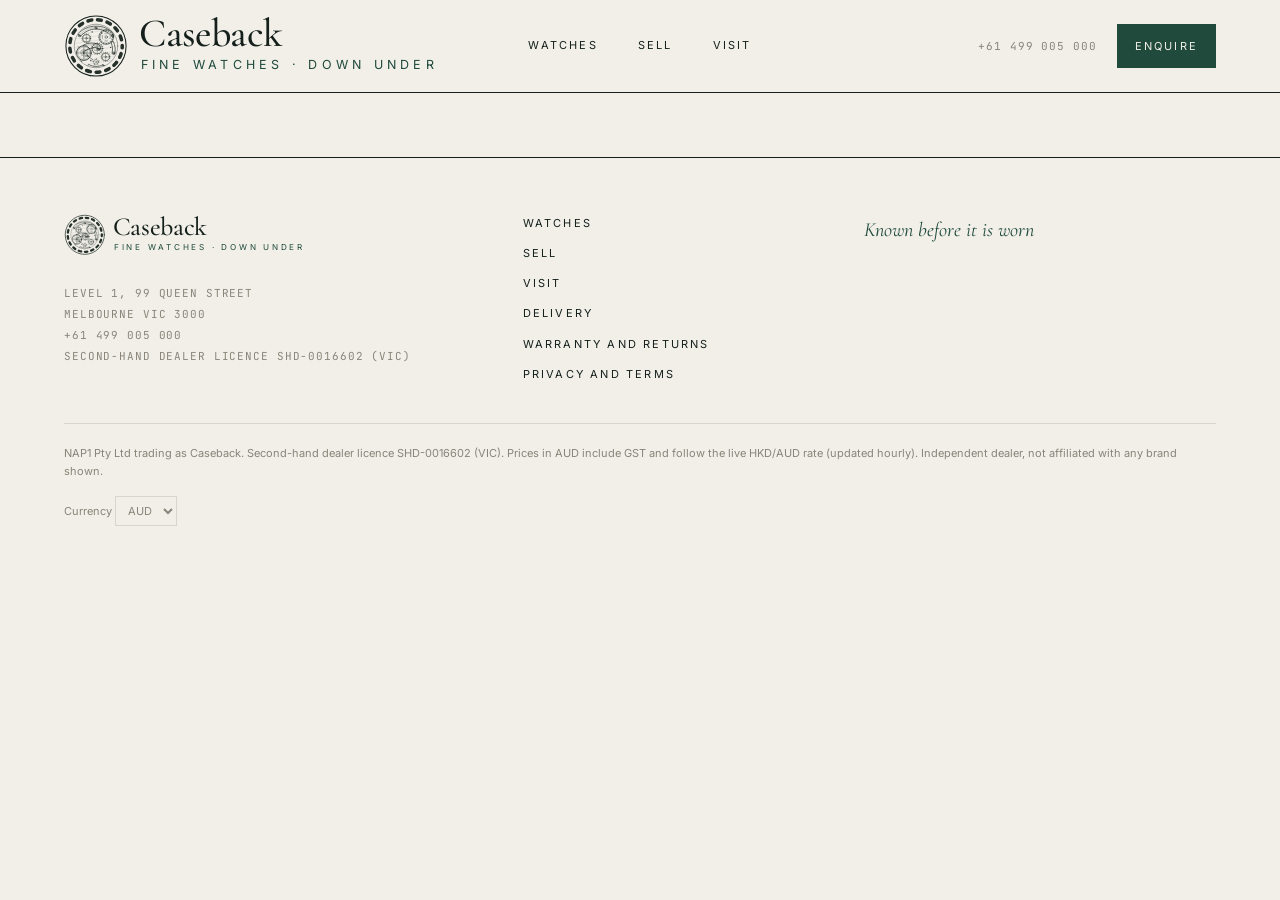
==== commit 8936e3f5: "Open-calibre logo, Down Under descriptor; pricing = VIP AUD conversion + GST (no markup) Co-Authored" ====
--- a/kit/index.caseback.template.html
+++ b/kit/index.caseback.template.html
@@ -5,7 +5,7 @@
 <meta name="viewport" content="width=device-width, initial-scale=1">
 <title>Caseback · Fine watches, Melbourne</title>
 <meta name="description" content="Caseback is an independent Melbourne dealer in new and pre-owned fine watches. Rolex, Patek Philippe, Audemars Piguet, Richard Mille and more. Level 1, 99 Queen Street, by appointment.">
-<link rel="icon" type="image/svg+xml" href="data:image/svg+xml,%3Csvg xmlns=%27http://www.w3.org/2000/svg%27 viewBox=%270 0 140 140%27 fill=%27none%27 stroke=%27%2315201C%27%3E%3Ccircle cx=%2770%27 cy=%2770%27 r=%2764%27 stroke-width=%277%27/%3E%3Ccircle cx=%2770%27 cy=%2770%27 r=%2750%27 stroke-width=%2722%27 stroke-dasharray=%2712 17.85%27 stroke-dashoffset=%276%27/%3E%3C/svg%3E">
+<link rel="icon" type="image/svg+xml" href="data:image/svg+xml,%3Csvg xmlns=%27http://www.w3.org/2000/svg%27 viewBox=%270 0 140 140%27 fill=%27none%27 stroke=%27%2315201C%27 stroke-linecap=%27round%27%3E%3Ccircle cx=%2770%27 cy=%2770%27 r=%2765%27 stroke-width=%273%27/%3E%3Ccircle cx=%2770%27 cy=%2770%27 r=%2755%27 stroke-width=%2710%27 stroke-dasharray=%278.3 12.5%27/%3E%3Ccircle cx=%2770%27 cy=%2770%27 r=%2724%27 stroke-width=%272.4%27/%3E%3Cpath d=%27M70 46v48M46 70h48%27 stroke-width=%271.4%27/%3E%3Cpath d=%27M88 56c7-10 21-11 29-4%27 stroke-width=%272.4%27/%3E%3C/svg%3E">
 <link rel="preconnect" href="https://fonts.googleapis.com">
 <link rel="preconnect" href="https://fonts.gstatic.com" crossorigin>
 <link href="https://fonts.googleapis.com/css2?family=Cormorant+Garamond:ital,wght@0,300;0,400;0,500;1,300;1,400&family=Inter:wght@400;500&family=JetBrains+Mono:wght@400&display=swap" rel="stylesheet">
@@ -61,7 +61,7 @@
 /* lockup */
 .cb-lockup{display:inline-flex;align-items:center;gap:.28em;color:var(--cb-peat);text-decoration:none;font-size:var(--cb-text-wordmark)}
 .cb-lockup:hover{color:var(--cb-peat)}
-.cb-lockup__mark{width:1em;height:1em;flex:none}
+.cb-lockup__mark{width:1.6em;height:1.6em;flex:none}
 .cb-lockup__text{display:flex;flex-direction:column;gap:.1em}
 .cb-lockup__word{font-family:var(--cb-font-display);font-weight:500;font-size:1em;line-height:.86;letter-spacing:-.015em}
 .cb-lockup__desc{font-family:var(--cb-font-ui);font-size:.3125em;letter-spacing:var(--cb-track-desc);text-transform:uppercase;color:var(--cb-bottle);padding-left:.12em;white-space:nowrap}
@@ -291,10 +291,62 @@
 <body>
 
 <!-- CASEBACK HEADER -->
+<svg width="0" height="0" style="position:absolute" aria-hidden="true"><defs><symbol id="cbmark" viewBox="0 0 200 200" fill="none" stroke="currentColor" stroke-linecap="round" stroke-linejoin="round">
+  <!-- case + grip ring -->
+  <circle cx="100" cy="100" r="94" stroke-width="3.2"/>
+  <circle cx="100" cy="100" r="82" stroke-width="11" stroke-dasharray="12 18.37" stroke-dashoffset="6" opacity=".92"/>
+  <circle cx="100" cy="100" r="68" stroke-width="1.1"/>
+  <clipPath id="cbwin"><circle cx="100" cy="100" r="67"/></clipPath>
+  <g clip-path="url(#cbwin)">
+   <!-- Geneva stripes on the plate -->
+   <g stroke-width=".7" opacity=".35"><path d="M20 52L180 30M20 66L180 44M20 80L180 58M20 94L180 72M20 108L180 86M20 122L180 100M20 136L180 114M20 150L180 128M20 164L180 142M20 178L180 156"/></g>
+   <!-- barrel (large wheel, top right) -->
+   <g id="barrel" transform="translate(132 72)"><circle r="23" stroke-width="1.6"/><circle r="19.5" stroke-width=".8"/><circle r="4" stroke-width="1.4"/><path d="M-19.5 0h-3M19.5 0h3M0 -19.5v-3M0 19.5v3M-13.8 -13.8l-2.1 -2.1M13.8 -13.8l2.1 -2.1M-13.8 13.8l-2.1 2.1M13.8 13.8l2.1 2.1M-18 -7.5l-2.8 -1.2M18 -7.5l2.8 -1.2M-18 7.5l-2.8 1.2M18 7.5l2.8 1.2M-7.5 -18l-1.2 -2.8M7.5 -18l1.2 -2.8M-7.5 18l-1.2 2.8M7.5 18l1.2 2.8" stroke-width="1.6"/><path d="M-4 -12a12.6 12.6 0 0 1 8 0M-12 4a12.6 12.6 0 0 1 0 -8M12 4a12.6 12.6 0 0 0 0 -8M-4 12a12.6 12.6 0 0 0 8 0" stroke-width="1.2"/></g>
+   <!-- centre wheel -->
+   <g transform="translate(104 108)"><circle r="16" stroke-width="1.5"/><circle r="3" stroke-width="1.3"/><path d="M0 -16v-3M0 16v3M-16 0h-3M16 0h3M-11.3 -11.3l-2.1 -2.1M11.3 -11.3l2.1 -2.1M-11.3 11.3l-2.1 2.1M11.3 11.3l2.1 2.1M-14.8 -6.1l-2.8 -1.2M14.8 -6.1l2.8 -1.2M-14.8 6.1l-2.8 1.2M14.8 6.1l2.8 1.2M-6.1 -14.8l-1.2 -2.8M6.1 -14.8l1.2 -2.8M-6.1 14.8l-1.2 2.8M6.1 14.8l1.2 2.8" stroke-width="1.4"/><path d="M-9 -5l9 -2 9 2M-9 5l9 2 9 -2M-10 0h-4M14 0h-4" stroke-width="1"/><path d="M0 -3v-9M0 3v9" stroke-width="1"/></g>
+   <!-- third wheel -->
+   <g transform="translate(70 76)"><circle r="12" stroke-width="1.4"/><circle r="2.4" stroke-width="1.2"/><path d="M0 -12v-2.6M0 12v2.6M-12 0h-2.6M12 0h2.6M-8.5 -8.5l-1.8 -1.8M8.5 -8.5l1.8 -1.8M-8.5 8.5l-1.8 1.8M8.5 8.5l1.8 1.8M-11 -4.6l-2.4 -1M11 -4.6l2.4 -1M-11 4.6l-2.4 1M11 4.6l2.4 1M-4.6 -11l-1 -2.4M4.6 -11l1 -2.4M-4.6 11l-1 2.4M4.6 11l1 2.4" stroke-width="1.3"/><path d="M0 -2.4v-7M0 2.4v7M-2.4 0h-7M2.4 0h7" stroke-width=".9"/></g>
+   <!-- fourth wheel -->
+   <g transform="translate(130 134)"><circle r="12" stroke-width="1.4"/><circle r="2.4" stroke-width="1.2"/><path d="M0 -12v-2.6M0 12v2.6M-12 0h-2.6M12 0h2.6M-8.5 -8.5l-1.8 -1.8M8.5 -8.5l1.8 -1.8M-8.5 8.5l-1.8 1.8M8.5 8.5l1.8 1.8M-11 -4.6l-2.4 -1M11 -4.6l2.4 -1M-11 4.6l-2.4 1M11 4.6l2.4 1M-4.6 -11l-1 -2.4M4.6 -11l1 -2.4M-4.6 11l-1 2.4M4.6 11l1 2.4" stroke-width="1.3"/><path d="M0 -2.4v-7M0 2.4v7M-2.4 0h-7M2.4 0h7" stroke-width=".9"/></g>
+   <!-- escape wheel (sharp teeth) -->
+   <g transform="translate(100 150)"><circle r="7.5" stroke-width="1.2"/><circle r="1.6" stroke-width="1"/><path d="M0 -7.5l1.5 -3.5M7.1 -2.3l3.6 -1M4.4 6.1l2.6 2.6M-4.4 6.1l-1 3.6M-7.1 -2.3l-3.6 1" stroke-width="1.2"/></g>
+   <!-- pallet fork -->
+   <path d="M90 143l-16 -12" stroke-width="1.6"/><path d="M74 131l-3 -5M74 131l-6 1" stroke-width="1.2"/><circle cx="74" cy="131" r="1.8" stroke-width="1"/>
+   <!-- balance wheel, hairspring, regulator -->
+   <g transform="translate(62 122)">
+    <circle r="23" stroke-width="2.4"/><circle r="19.5" stroke-width=".8"/>
+    <path d="M-19.5 0h39M0 -19.5v39" stroke-width="1.1"/>
+    <path d="M0 0m1 0a1 1 0 0 1 -1 1 2 2 0 0 1 -2 -2 3 3 0 0 1 3 -3 4 4 0 0 1 4 4 5 5 0 0 1 -5 5 6 6 0 0 1 -6 -6 7 7 0 0 1 7 -7 8 8 0 0 1 8 8 9 9 0 0 1 -9 9 10 10 0 0 1 -10 -10 11 11 0 0 1 11 -11 12 12 0 0 1 12 12 13 13 0 0 1 -13 13" stroke-width=".8"/>
+    <circle r="2.4" fill="currentColor" stroke="none"/>
+    <path d="M-14 -16l-4 -5" stroke-width="1.2"/>
+   </g>
+   <!-- balance cock (bridge over the balance) -->
+   <path d="M62 97c14 -8 30 -8 44 -2c6 2.5 9 8 8 14l-7 1c-4 -5 -11 -7 -17 -5c-10 3 -19 6 -28 12" stroke-width="2.2"/>
+   <path d="M66 100c12 -6 26 -6 38 -1" stroke-width=".8" opacity=".7"/>
+   <circle cx="109" cy="110" r="3.6" stroke-width="1.5"/><path d="M106.5 107.5l5 5" stroke-width="1.2"/>
+   <!-- train bridge (top) -->
+   <path d="M44 62c14 -16 34 -24 56 -24c22 0 42 8 56 24l-8 6c-12 -13 -30 -21 -48 -21c-18 0 -35 8 -47 21z" stroke-width="2"/>
+   <path d="M50 64c12 -13 30 -21 50 -21s38 8 50 21" stroke-width=".8" opacity=".7"/>
+   <!-- barrel bridge (right) -->
+   <path d="M154 86c6 12 8 26 4 40l-8 -2c3 -12 2 -24 -3 -35z" stroke-width="2"/>
+   <!-- lower bridge -->
+   <path d="M78 158c14 8 30 8 44 0l4 6c-16 9 -36 9 -52 0z" stroke-width="2"/>
+   <!-- screws -->
+   <g stroke-width="1.5"><circle cx="100" cy="44" r="3.4"/><path d="M97.6 41.6l4.8 4.8"/><circle cx="48" cy="68" r="3.2"/><path d="M45.8 65.8l4.4 4.4"/><circle cx="152" cy="68" r="3.2"/><path d="M149.8 70.2l4.4 -4.4"/><circle cx="156" cy="122" r="3.2"/><path d="M153.8 122h4.4"/><circle cx="52" cy="150" r="3.2"/><path d="M52 147.8v4.4"/><circle cx="124" cy="162" r="3"/><path d="M121.9 159.9l4.2 4.2"/></g>
+   <!-- jewels (solid) -->
+   <g fill="currentColor" stroke="none"><circle cx="88" cy="56" r="2"/><circle cx="118" cy="60" r="2"/><circle cx="146" cy="104" r="2"/><circle cx="84" cy="146" r="2"/><circle cx="60" cy="98" r="1.6"/></g>
+  </g>
+ </symbol><symbol id="cbsmall" viewBox="0 0 200 200" fill="none" stroke="currentColor" stroke-linecap="round">
+  <circle cx="100" cy="100" r="94" stroke-width="4"/>
+  <circle cx="100" cy="100" r="80" stroke-width="14" stroke-dasharray="12 17.9" stroke-dashoffset="6"/>
+  <circle cx="100" cy="100" r="34" stroke-width="3"/><path d="M100 66v68M66 100h68" stroke-width="1.6"/><circle cx="100" cy="100" r="4" fill="currentColor" stroke="none"/>
+  <path d="M126 80c10 -14 30 -16 42 -6" stroke-width="3"/>
+ </symbol></defs></svg>
+
 <header class="cb-header"><div class="wrap cb-header__in">
   <a href="#home" class="cb-lockup" aria-label="Caseback, fine watches, Melbourne">
-    <svg class="cb-lockup__mark" viewBox="0 0 140 140" fill="none" stroke="currentColor" aria-hidden="true"><circle cx="70" cy="70" r="66" stroke-width="3.5"/><circle cx="70" cy="70" r="57" stroke-width="13" stroke-dasharray="12 17.85" stroke-dashoffset="6"/><circle cx="70" cy="70" r="38" stroke-width="3.5"/></svg>
-    <span class="cb-lockup__text"><span class="cb-lockup__word">Caseback</span><span class="cb-lockup__desc">Fine watches · Melbourne</span></span>
+    <svg class="cb-lockup__mark" viewBox="0 0 200 200" aria-hidden="true"><use href="#cbmark"/></svg>
+    <span class="cb-lockup__text"><span class="cb-lockup__word">Caseback</span><span class="cb-lockup__desc">Fine watches · Down Under</span></span>
   </a>
   <nav class="cb-nav" id="cbnav"><a href="#watches">Watches</a><a href="#sell">Sell</a><a href="#visit">Visit</a></nav>
   <div class="cb-header__right">
@@ -304,7 +356,7 @@
     <button class="cb-burger" onclick="cbMenu(true)" aria-label="Menu"><svg viewBox="0 0 24 24" fill="none" stroke="currentColor" stroke-width="1"><path d="M3 7h18M3 12h18M3 17h18"/></svg></button>
   </div>
 </div></header>
-<div class="cb-sheet" id="cbsheet"><div class="cb-sheet__top"><span class="cb-lockup" style="font-size:26px"><svg class="cb-lockup__mark" viewBox="0 0 140 140" fill="none" stroke="currentColor" aria-hidden="true"><circle cx="70" cy="70" r="66" stroke-width="3.5"/><circle cx="70" cy="70" r="57" stroke-width="13" stroke-dasharray="12 17.85" stroke-dashoffset="6"/><circle cx="70" cy="70" r="38" stroke-width="3.5"/></svg><span class="cb-lockup__text"><span class="cb-lockup__word">Caseback</span></span></span><button class="cb-burger" style="display:inline-flex" onclick="cbMenu(false)" aria-label="Close"><svg viewBox="0 0 24 24" fill="none" stroke="currentColor" stroke-width="1"><path d="M6 6l12 12M18 6L6 18"/></svg></button></div>
+<div class="cb-sheet" id="cbsheet"><div class="cb-sheet__top"><span class="cb-lockup" style="font-size:26px"><svg class="cb-lockup__mark" viewBox="0 0 200 200" aria-hidden="true"><use href="#cbmark"/></svg><span class="cb-lockup__text"><span class="cb-lockup__word">Caseback</span></span></span><button class="cb-burger" style="display:inline-flex" onclick="cbMenu(false)" aria-label="Close"><svg viewBox="0 0 24 24" fill="none" stroke="currentColor" stroke-width="1"><path d="M6 6l12 12M18 6L6 18"/></svg></button></div>
   <nav><a href="#home">Home</a><a href="#watches">Watches</a><a href="#sell">Sell</a><a href="#visit">Visit</a></nav>
   <p class="cb-mono-sm" style="margin-top:32px">+61 499 005 000 · Level 1, 99 Queen Street, Melbourne</p>
 </div>
@@ -324,7 +376,7 @@
 <footer class="cb-footer"><div class="wrap">
   <div class="cb-footer__cols">
     <div>
-      <a href="#home" class="cb-lockup" aria-label="Caseback"><svg class="cb-lockup__mark" viewBox="0 0 140 140" fill="none" stroke="currentColor" aria-hidden="true"><circle cx="70" cy="70" r="66" stroke-width="3.5"/><circle cx="70" cy="70" r="57" stroke-width="13" stroke-dasharray="12 17.85" stroke-dashoffset="6"/><circle cx="70" cy="70" r="38" stroke-width="3.5"/></svg><span class="cb-lockup__text"><span class="cb-lockup__word">Caseback</span><span class="cb-lockup__desc">Fine watches · Melbourne</span></span></a>
+      <a href="#home" class="cb-lockup" aria-label="Caseback"><svg class="cb-lockup__mark" viewBox="0 0 200 200" aria-hidden="true"><use href="#cbmark"/></svg><span class="cb-lockup__text"><span class="cb-lockup__word">Caseback</span><span class="cb-lockup__desc">Fine watches · Down Under</span></span></a>
       <address class="cb-mono-sm">LEVEL 1, 99 QUEEN STREET<br>MELBOURNE VIC 3000<br>+61 499 005 000<br>SECOND-HAND DEALER LICENCE SHD-0016602 (VIC)</address>
     </div>
     <nav><a href="#watches">Watches</a><a href="#sell">Sell</a><a href="#visit">Visit</a><a href="#info-shipping">Delivery</a><a href="#info-warranty">Warranty and returns</a><a href="#info-privacy">Privacy and terms</a></nav>
@@ -350,12 +402,12 @@
 /* ---- live pricing (mirrors kit/build.py): cost = lower of VIP and cheapest brand-new group offer (AUD at base rate 0.185);
    ex-GST = cost +10%, rounded UP to a clean figure, capped at the higher source (floor +2%); then +10% GST.
    The browser rescales cost/cap by the live HKD/AUD rate from /fx.json. ---- */
-const PRICING={target:1.10,floor:1.02,gst:1.10,baseRate:0.185};
+const PRICING={target:1.00,floor:1.00,gst:1.10,baseRate:0.185};
 let FX={rate:PRICING.baseRate,date:null};
 function stepOf(v){return v<2000?100:(v<10000?500:1000);}
 function cleanUp(v){return Math.ceil(v/stepOf(v))*stepOf(v);}
 function cleanDown(v){return Math.floor(v/stepOf(v))*stepOf(v);}
-function priceEx(cost,cap){let ex=cleanUp(cost*PRICING.target);if(cap!=null&&ex>cap){ex=Math.max(cleanDown(cap),cleanUp(cost*PRICING.floor));}return ex;}
+function priceEx(cost,cap){return cost;}
 function applyFx(rate,date){FX={rate,date};const k=rate/PRICING.baseRate;LISTINGS.forEach(it=>{if(it.cost){const p=Math.round(priceEx(it.cost*k,it.cap!=null?it.cap*k:null)*PRICING.gst);if(it.was!=null&&it.price!=null){it.was=p;}else it.price=p;}});}
 applyFx(PRICING.baseRate,null);
 fetch('fx.json?t='+Math.floor(Date.now()/600000)).then(r=>r.ok?r.json():null).then(j=>{const r=j&&j.rates&&j.rates.AUD;if(r&&r>0.1&&r<0.3){applyFx(r,j.date||null);render();}}).catch(()=>{});
@@ -618,9 +670,9 @@
 const CB_ROMAN=['I','II','III','IV','V','VI','VII','VIII','IX','X','XI','XII'];
 function cbSealDate(d){d=d||new Date();return String(d.getDate()).padStart(2,'0')+' · '+CB_ROMAN[d.getMonth()]+' · '+d.getFullYear();}
 function cbThin(n){return Number(n).toLocaleString('en-AU').replace(/,/g,'\u2009');}
-const CB_SEAL_SMALL='<svg viewBox="0 0 200 200" fill="none" stroke="currentColor" aria-hidden="true"><circle cx="100" cy="100" r="96" stroke-width="4"/><circle cx="100" cy="100" r="58" stroke-width="16" stroke-dasharray="12 18.37" stroke-dashoffset="6"/></svg>';
+const CB_SEAL_SMALL='<svg viewBox="0 0 200 200" aria-hidden="true"><use href="#cbsmall"/></svg>';
 function cbSeal(onDark,num,date){const rim=onDark?'var(--cb-straw)':'var(--cb-bottle)',ink=onDark?'var(--cb-on-dark)':'var(--cb-bottle)';
-  return `<svg viewBox="0 0 200 200" fill="none" stroke="${ink}" role="img" aria-label="Caseback seal"><defs><path id="cbrim${onDark?1:0}" d="M100,100 m-74,0 a74,74 0 1,1 148,0 a74,74 0 1,1 -148,0"/></defs><circle cx="100" cy="100" r="96" stroke-width="1.4"/><circle cx="100" cy="100" r="90" stroke-width="0.5"/><text font-family="Cormorant Garamond, serif" font-size="13.2" letter-spacing="3.6" font-weight="500" fill="${rim}" stroke="none"><textPath href="#cbrim${onDark?1:0}">INSPECTED · AUTHENTICATED · WARRANTED · CASEBACK MELBOURNE ·</textPath></text><circle cx="100" cy="100" r="58" stroke-width="8" stroke-dasharray="12 18.37" stroke-dashoffset="6"/><circle cx="100" cy="100" r="46" stroke-width="0.8"/>${num?`<text x="100" y="92" text-anchor="middle" font-family="JetBrains Mono, monospace" font-size="10" letter-spacing="2.5" fill="${ink}" stroke="none">NO. ${num}</text>`:''}<path d="M80 100h40" stroke-width="0.6" stroke="${rim}"/>${date?`<text x="100" y="116" text-anchor="middle" font-family="Cormorant Garamond, serif" font-style="italic" font-size="13" fill="${ink}" stroke="none">${date}</text>`:''}</svg>`;}
+  return `<svg viewBox="0 0 200 200" fill="none" stroke="${ink}" role="img" aria-label="Caseback seal"><defs><path id="cbrim${onDark?1:0}" d="M100,100 m-74,0 a74,74 0 1,1 148,0 a74,74 0 1,1 -148,0"/></defs><circle cx="100" cy="100" r="96" stroke-width="1.4"/><circle cx="100" cy="100" r="90" stroke-width="0.5"/><text font-family="Cormorant Garamond, serif" font-size="13.2" letter-spacing="3.6" font-weight="500" fill="${rim}" stroke="none"><textPath href="#cbrim${onDark?1:0}">INSPECTED · AUTHENTICATED · WARRANTED · CASEBACK DOWN UNDER ·</textPath></text><g transform="translate(38 38) scale(.62)" color="${ink}"><use href="#cbmark"/></g></svg>`;}
 function cbFam(it){let f=(it.family||'').replace(/\bIi\b/g,'II').replace(/\bIii\b/g,'III').replace(/\bGmt\b/g,'GMT').replace(/\s+/g,' ').trim();
   if(!f||/^watch$/i.test(f)||f.length>34) return it.ref;
   const m=(it.ref||'').match(/^(\d{4,6})/); if(m&&!f.includes(m[1])) f+=' '+m[1];
@@ -859,6 +911,9 @@
   app.innerHTML=out;
 }
 
+/* self-update: lets the server refresh itself from GitHub (no cron needed) */
+try{setTimeout(()=>fetch('update.php',{cache:'no-store'}).catch(()=>{}),4000);}catch(e){}
+
 renderBadges();render();
 </script>
 </body>
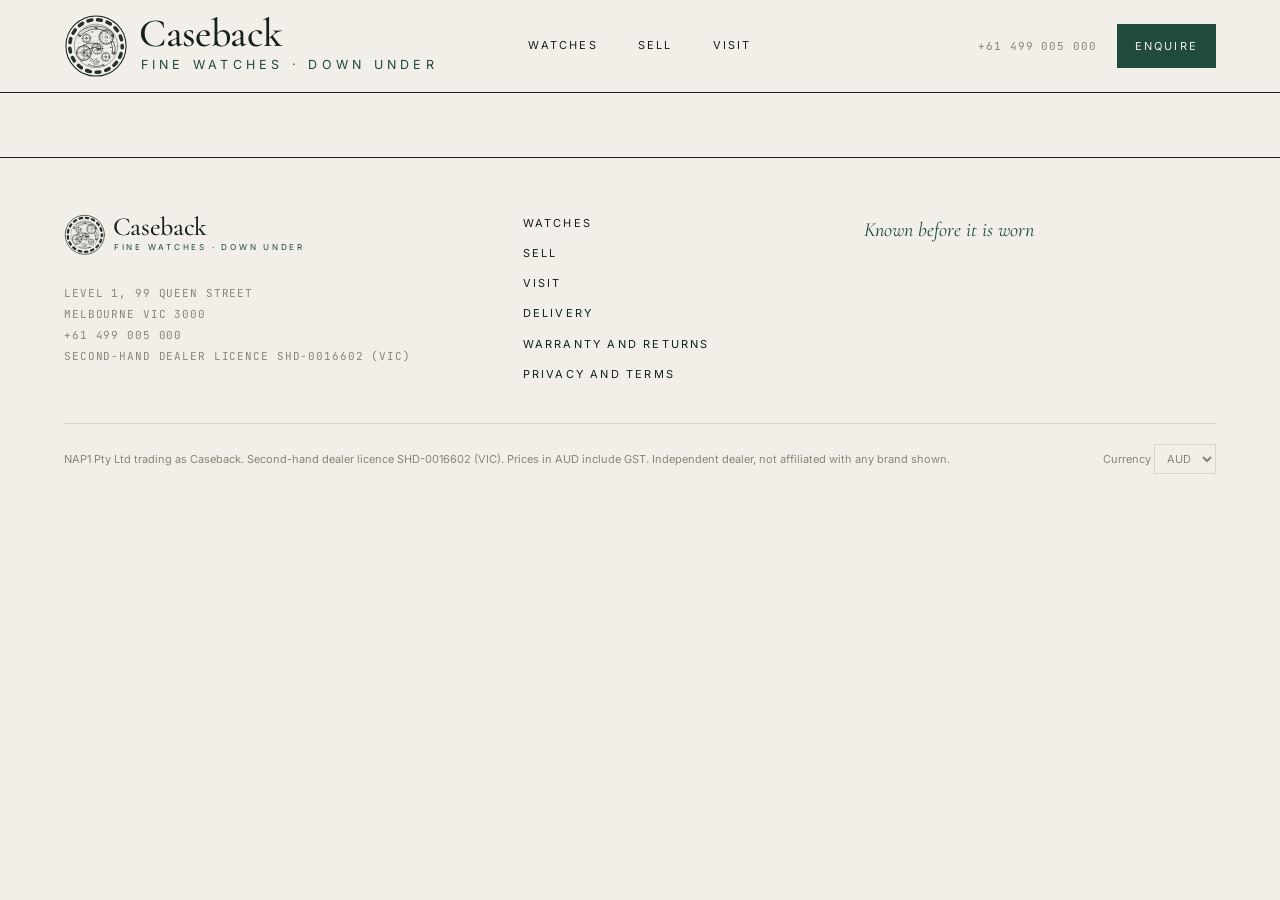
==== commit 12be1d3b: "Footer rate note removed; Sealed X · I · 2014; detailed mark on small stamps Co-Authored-By: Claude " ====
--- a/kit/index.caseback.template.html
+++ b/kit/index.caseback.template.html
@@ -105,13 +105,13 @@
 .cb-hero__cta{display:flex;align-items:center;gap:32px;flex-wrap:wrap}
 .cb-hero__strip{margin-top:auto;padding-top:48px}
 .cb-hero__panel{position:relative;background:var(--cb-bottle);overflow:hidden;display:flex;align-items:center;justify-content:center;color:var(--cb-on-dark)}
-.cb-hero__seal{position:absolute;width:760px;height:760px;right:-253px;top:50%;transform:translateY(-50%);opacity:.5}
+.cb-hero__seal{position:absolute;width:min(620px,86%);aspect-ratio:1;left:50%;top:50%;transform:translate(-50%,-50%);opacity:.6}
 .cb-hero__tile{position:relative;width:300px;height:380px;background:var(--cb-chalk);display:flex;flex-direction:column;padding:18px}
 .cb-hero__tile .ph{flex:1;display:flex;align-items:center;justify-content:center;min-height:0}
 .cb-hero__tile img{max-height:100%;object-fit:contain;mix-blend-mode:multiply}
 .cb-hero__tile .cb-mono-sm{color:var(--cb-stone);margin-top:10px}
 .cb-hero__sealed{position:absolute;left:32px;bottom:28px;font-family:var(--cb-font-display);font-style:italic;font-size:20px;color:var(--cb-straw)}
-@media (max-width:900px){.cb-hero{grid-template-columns:1fr;min-height:0}.cb-hero__copy{padding:48px var(--cb-gutter) 32px}.cb-hero__panel{height:420px}.cb-hero__seal{width:520px;height:520px;right:-200px;top:-120px;transform:none}.cb-hero__tile{width:240px;height:300px}.cb-hero h1{margin-bottom:24px}}
+@media (max-width:900px){.cb-hero{grid-template-columns:1fr;min-height:0}.cb-hero__copy{padding:48px var(--cb-gutter) 32px}.cb-hero__panel{height:420px}.cb-hero__seal{width:340px;height:340px}.cb-hero__tile{width:240px;height:300px}.cb-hero h1{margin-bottom:24px}}
 
 /* ledger */
 .cb-ledger{display:grid;grid-template-columns:repeat(4,minmax(0,1fr));border-bottom:1px solid var(--cb-line)}
@@ -382,7 +382,7 @@
     <nav><a href="#watches">Watches</a><a href="#sell">Sell</a><a href="#visit">Visit</a><a href="#info-shipping">Delivery</a><a href="#info-warranty">Warranty and returns</a><a href="#info-privacy">Privacy and terms</a></nav>
     <div><p class="tag">Known before it is worn</p></div>
   </div>
-  <div class="cb-footer__legal"><span>NAP1 Pty Ltd trading as Caseback. Second-hand dealer licence SHD-0016602 (VIC). Prices in AUD include GST and follow the live HKD/AUD rate (<span id="fxNote">updated hourly</span>). Independent dealer, not affiliated with any brand shown.</span>
+  <div class="cb-footer__legal"><span>NAP1 Pty Ltd trading as Caseback. Second-hand dealer licence SHD-0016602 (VIC). Prices in AUD include GST. Independent dealer, not affiliated with any brand shown.</span>
     <label>Currency <select id="cur"><option value="AUD">AUD</option><option value="USD">USD</option><option value="NZD">NZD</option><option value="SGD">SGD</option></select></label></div>
 </div></footer>
 
@@ -408,7 +408,7 @@
 function cleanUp(v){return Math.ceil(v/stepOf(v))*stepOf(v);}
 function cleanDown(v){return Math.floor(v/stepOf(v))*stepOf(v);}
 function priceEx(cost,cap){return cost;}
-function applyFx(rate,date){FX={rate,date};const k=rate/PRICING.baseRate;LISTINGS.forEach(it=>{if(it.cost){const p=Math.round(priceEx(it.cost*k,it.cap!=null?it.cap*k:null)*PRICING.gst);if(it.was!=null&&it.price!=null){it.was=p;}else it.price=p;}});}
+function applyFx(rate,date){FX={rate,date};const k=rate/PRICING.baseRate;LISTINGS.forEach(it=>{if(it.cost){const v=priceEx(it.cost*k,it.cap!=null?it.cap*k:null)*PRICING.gst;const p=v>10000?Math.ceil(v/1000)*1000:Math.ceil(v-1e-9);if(it.was!=null&&it.price!=null){it.was=p;}else it.price=p;}});}
 applyFx(PRICING.baseRate,null);
 fetch('fx.json?t='+Math.floor(Date.now()/600000)).then(r=>r.ok?r.json():null).then(j=>{const r=j&&j.rates&&j.rates.AUD;if(r&&r>0.1&&r<0.3){applyFx(r,j.date||null);render();}}).catch(()=>{});
 const RATES = {AUD:1, USD:0.66, NZD:1.09, SGD:0.87};
@@ -670,9 +670,9 @@
 const CB_ROMAN=['I','II','III','IV','V','VI','VII','VIII','IX','X','XI','XII'];
 function cbSealDate(d){d=d||new Date();return String(d.getDate()).padStart(2,'0')+' · '+CB_ROMAN[d.getMonth()]+' · '+d.getFullYear();}
 function cbThin(n){return Number(n).toLocaleString('en-AU').replace(/,/g,'\u2009');}
-const CB_SEAL_SMALL='<svg viewBox="0 0 200 200" aria-hidden="true"><use href="#cbsmall"/></svg>';
+const CB_SEAL_SMALL='<svg viewBox="0 0 200 200" aria-hidden="true"><use href="#cbmark"/></svg>';
 function cbSeal(onDark,num,date){const rim=onDark?'var(--cb-straw)':'var(--cb-bottle)',ink=onDark?'var(--cb-on-dark)':'var(--cb-bottle)';
-  return `<svg viewBox="0 0 200 200" fill="none" stroke="${ink}" role="img" aria-label="Caseback seal"><defs><path id="cbrim${onDark?1:0}" d="M100,100 m-74,0 a74,74 0 1,1 148,0 a74,74 0 1,1 -148,0"/></defs><circle cx="100" cy="100" r="96" stroke-width="1.4"/><circle cx="100" cy="100" r="90" stroke-width="0.5"/><text font-family="Cormorant Garamond, serif" font-size="13.2" letter-spacing="3.6" font-weight="500" fill="${rim}" stroke="none"><textPath href="#cbrim${onDark?1:0}">INSPECTED · AUTHENTICATED · WARRANTED · CASEBACK DOWN UNDER ·</textPath></text><g transform="translate(38 38) scale(.62)" color="${ink}"><use href="#cbmark"/></g></svg>`;}
+  return `<svg viewBox="0 0 200 200" fill="none" stroke="${ink}" role="img" aria-label="Caseback seal"><defs><path id="cbrim${onDark?1:0}" d="M100,100 m-74,0 a74,74 0 1,1 148,0 a74,74 0 1,1 -148,0"/></defs><circle cx="100" cy="100" r="96" stroke-width="1.4"/><circle cx="100" cy="100" r="90" stroke-width="0.5"/><text font-family="Cormorant Garamond, serif" font-size="11" letter-spacing="1" font-weight="500" fill="${rim}" stroke="none"><textPath href="#cbrim${onDark?1:0}" textLength="458" lengthAdjust="spacing">INSPECTED · AUTHENTICATED · WARRANTED · CASEBACK DOWN UNDER ·</textPath></text><g transform="translate(38 38) scale(.62)" color="${ink}"><use href="#cbmark"/></g></svg>`;}
 function cbFam(it){let f=(it.family||'').replace(/\bIi\b/g,'II').replace(/\bIii\b/g,'III').replace(/\bGmt\b/g,'GMT').replace(/\s+/g,' ').trim();
   if(!f||/^watch$/i.test(f)||f.length>34) return it.ref;
   const m=(it.ref||'').match(/^(\d{4,6})/); if(m&&!f.includes(m[1])) f+=' '+m[1];
@@ -716,8 +716,7 @@
     </div>
     <div class="cb-hero__panel">
       <div class="cb-hero__seal">${cbSeal(true)}</div>
-      <a class="cb-hero__tile" href="#item-${ft.id}"><div class="ph"><img src="${esc(ft.imgBig||ft.img)}" alt="${esc(ft.brand+' '+cbFam(ft)+' '+ft.ref)}" onerror="this.onerror=null;this.src='${esc(ft.img)}'"></div><div class="cb-mono-sm">${esc(ft.ref)}${ft.price?' · '+SYM[CUR]+cbThin(Math.round(ft.price*RATES[CUR])):''}</div></a>
-      <div class="cb-hero__sealed">Sealed ${cbSealDate()}</div>
+      <div class="cb-hero__sealed">Sealed X · I · 2014</div>
     </div>
   </section>
   <div class="wrap"><div class="cb-ledger">${CB_HOUSES.map(b=>`<a href="#brand-${slug(b)}"><b>${b}</b><span class="cb-mono-sm">${cbThin(cbHouseCount(b))}</span></a>`).join('')}</div></div>
